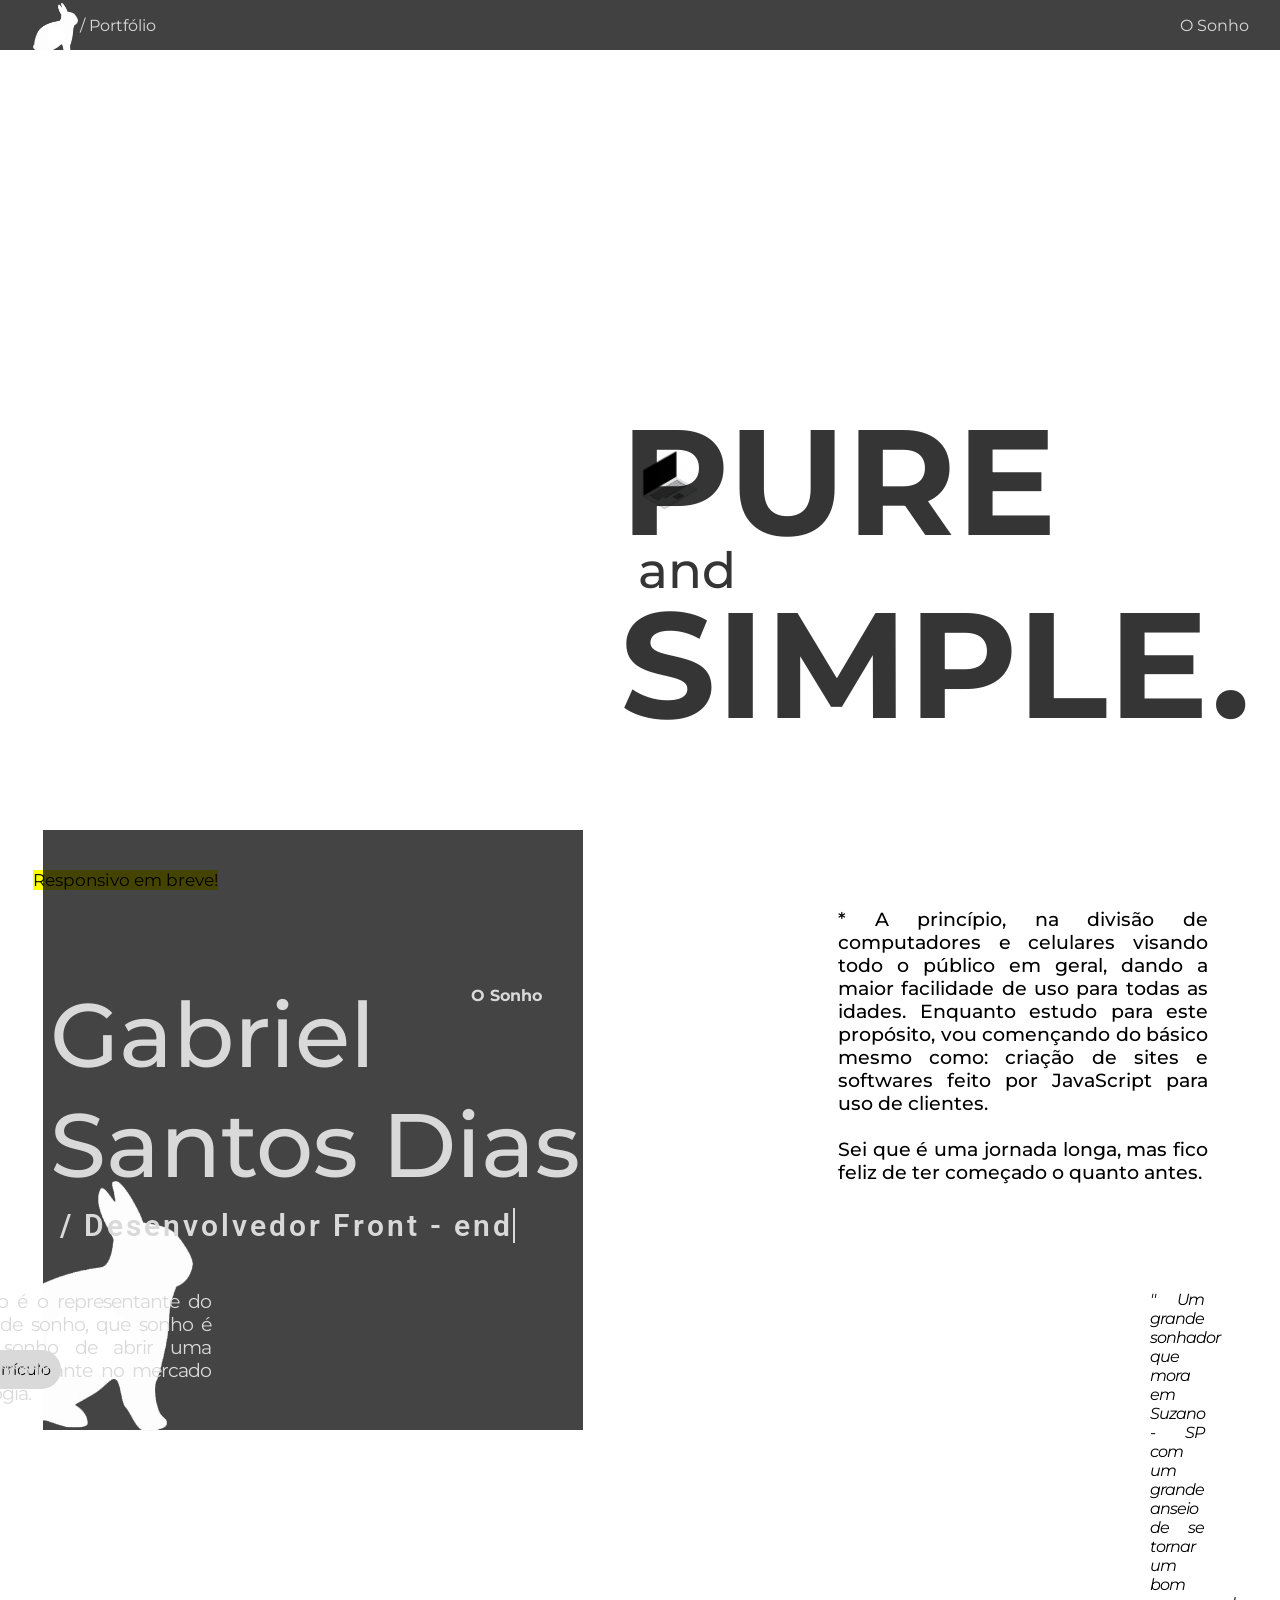
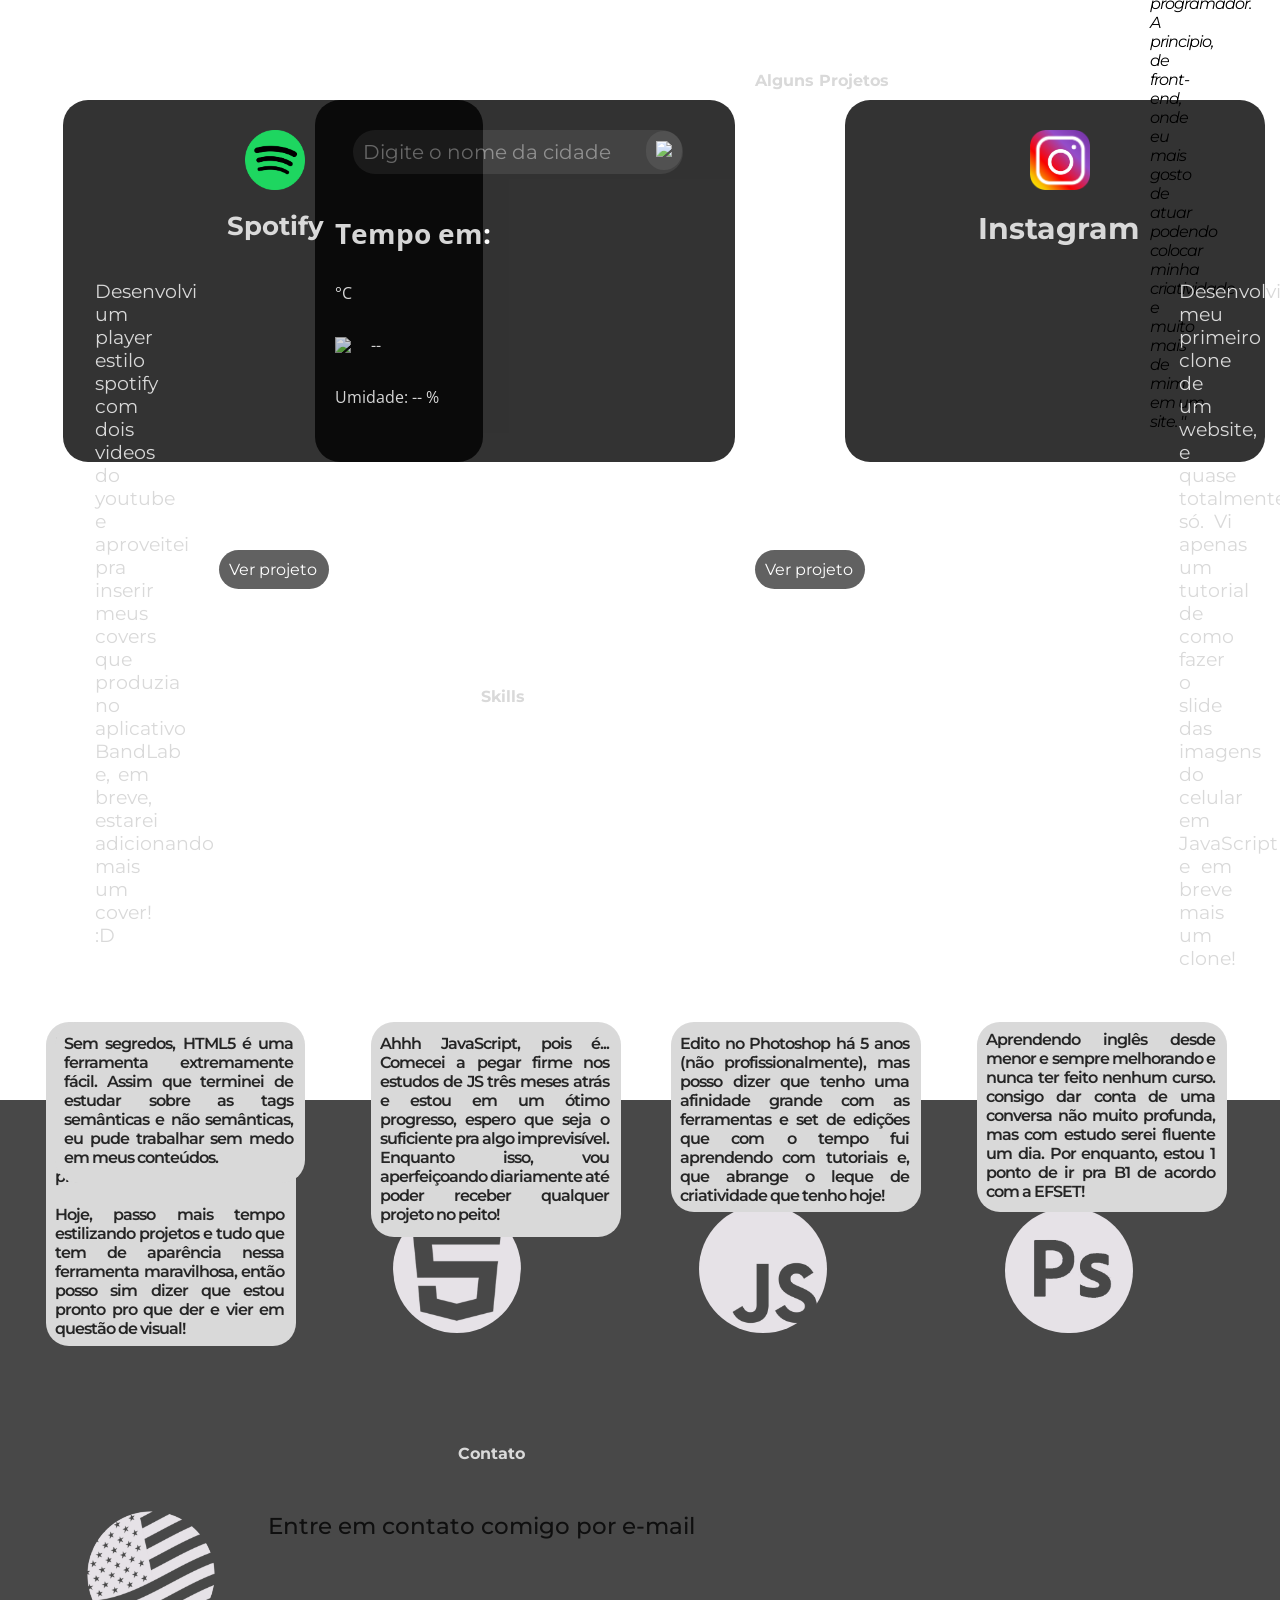
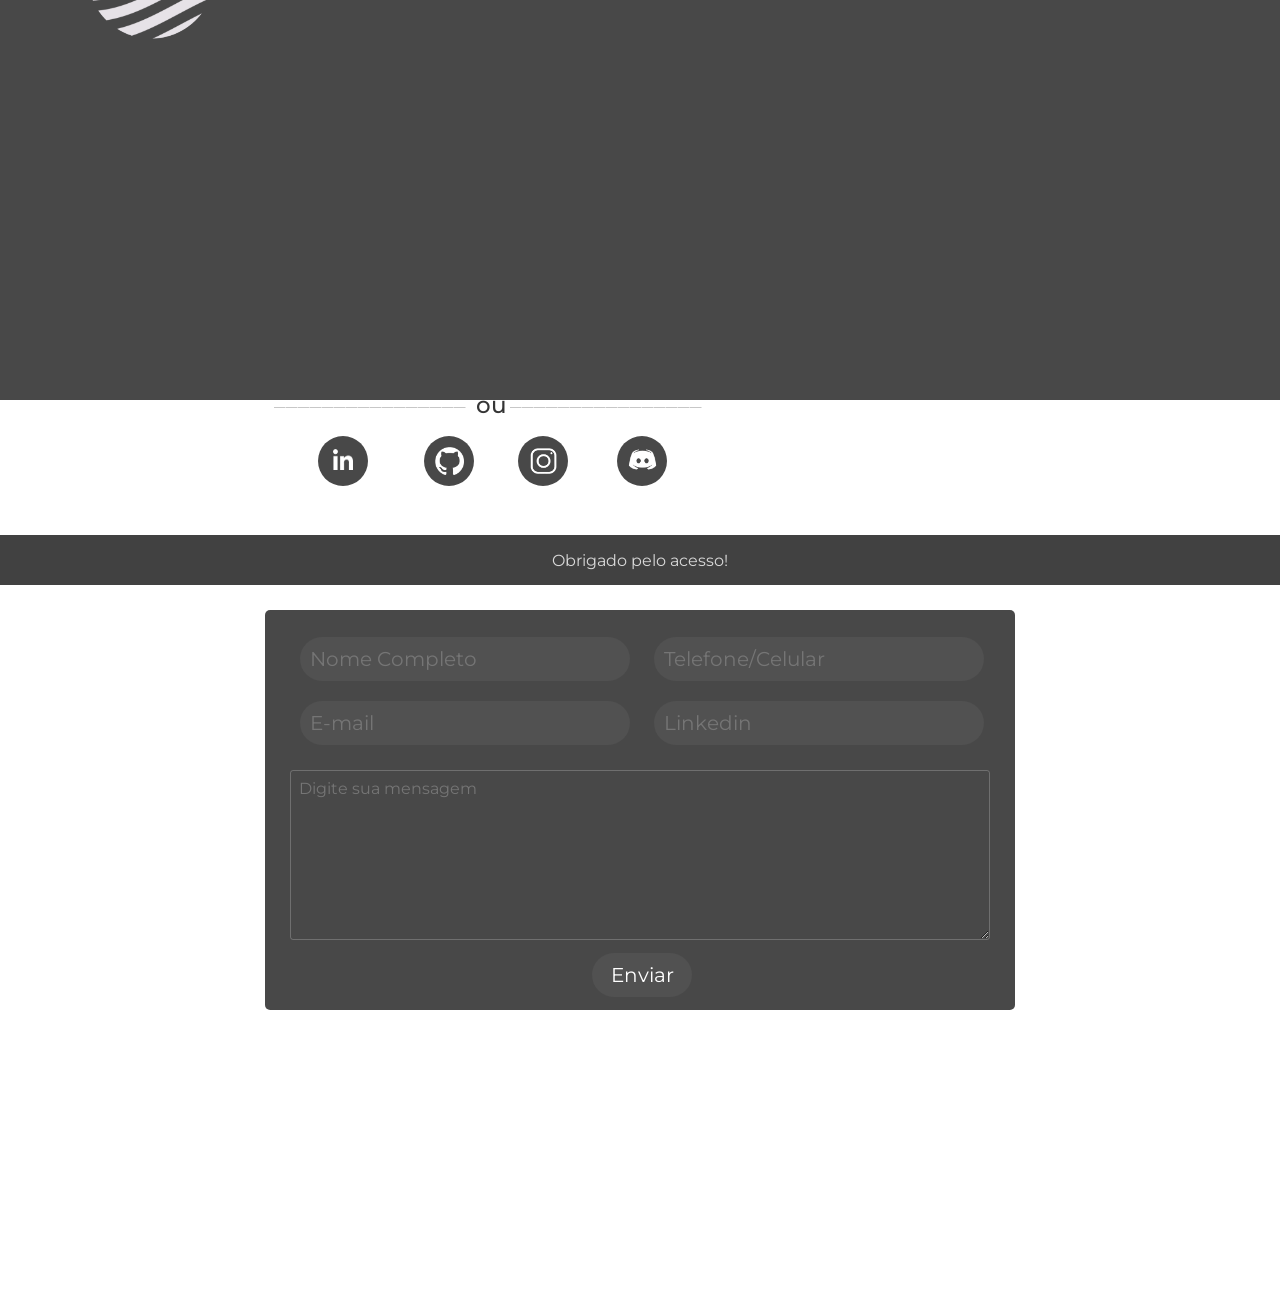
==== index.html @ 49d222ad "Add files via upload" ====
<!DOCTYPE html>
<html lang="pt-br">

<head>
    <meta charset="UTF-8">
    <meta http-equiv="X-UA-Compatible" content="IE=edge">
    <meta name="viewport" content="width=device-width, initial-scale=1.0">
    <link rel="stylesheet" href="style.css">
    <link rel="preconnect" href="https://fonts.googleapis.com">
    <link rel="preconnect" href="https://fonts.gstatic.com" crossorigin>
    <link href="https://fonts.googleapis.com/css2?family=Montserrat:ital,wght@0,400;0,600;1,600&display=swap"
        rel="stylesheet">
    <link rel="preconnect" href="https://fonts.googleapis.com">
    <link rel="preconnect" href="https://fonts.gstatic.com" crossorigin>
    <link href="https://fonts.googleapis.com/css2?family=Roboto:wght@100&display=swap" rel="stylesheet">

    <!--Weather-->

    <link rel="preconnect" href="https://fonts.googleapis.com">
    <link rel="preconnect" href="https://fonts.gstatic.com" crossorigin>
    <link href="https://fonts.googleapis.com/css2?family=Open+Sans:wght@300&display=swap" rel="stylesheet">

    <link rel="shortcut icon" href="logo.png" type="image/x-icon">
    <title>Gabriel Santos Dias</title>
</head>

<body>

    <header>
        <div class="nav">
        </div>
        <nav>
            <div class="logo">
                <a href="#intro"><img src="logor1.png" alt=""></a>
                <span class="logotxt">/ Portfólio</span>
            </div>
            <ul>
                <a href="#sonho" style="text-decoration: none;">
                    <li>O Sonho</li>
                </a>
                <a href="#projetos" style="text-decoration: none;">
                    <li>Projetos</li>
                </a>
                <a href="#skills" style="text-decoration: none;">
                    <li>Skills</li>
                </a>
                <a href="#contato" style="text-decoration: none;">
                    <li>Contato</li>
                </a>
            </ul>
        </nav>
        </div>
    </header>
    <section id="intro">
        <div class="pc">
            <img src="pc.png" alt="" srcset="">
        </div>
        <div class="txt">
            <h1>PURE <br> <span>and</span></h1>
            <h1>SIMPLE.</h1>
        </div>
        <div class="resp">
            <span><mark>Responsivo em breve!</mark></span>
        </div>
    </section>
    <section class="s1" id="sonho">
        <div class="box">
        </div>
        <div class="s1h1">
            <h1>O Sonho</h1>
        </div>
        <div class="logos1">
            <img src="logo3.png" alt="" srcset="">
        </div>
        <div>
            <div>
                <h2>Gabriel <br> Santos Dias</h2>
            </div>
            <div>
                <h3 class="line typing-animation">/ Desenvolvedor Front - end</h3>
            </div>
        </div>
        <div class="cv">
            <a href="CVProgramação.pdf" download="CVProgramação.pdf">Currículo</a>
        </div>
        <div class="txt1">
            <p>
                * O coelho é o representante do meu grande sonho,
                que sonho é esse? O sonho de abrir uma indústria dominante no mercado da tecnologia.
            </p>
        </div>
        <div class="txts">
            <p>
                * A princípio, na divisão de computadores e celulares visando todo o público em geral, dando a maior
                facilidade de uso para todas as idades. Enquanto estudo
                para este propósito, vou començando do básico mesmo como: criação de sites
                e softwares feito por JavaScript para uso de clientes.
                <br>
                <br>
                Sei que é uma jornada longa, mas fico feliz de ter começado o quanto antes.
                <br>
                <br>
            </p>
        </div>
        <div>
            <i class="i">
                '' Um grande sonhador que mora em Suzano - SP
                com um grande anseio de se tornar um bom programador.
                A principio, de front-end, onde eu mais gosto de atuar
                podendo colocar minha criatividade e muito mais de mim
                em um site. ''
            </i>
        </div>
    </section>
    <section class="s2" id="projetos">
        <div class="s2h1">
            <h1>Alguns Projetos</h1>
        </div>

        <!--Spotify-->

        <div class="spotify">
            <div>
                <h3>
                    Spotify
                </h3>
            </div>
            <div class="txtspot">
                <p>
                    Desenvolvi um player estilo spotify 
                    com dois videos do youtube e 
                    aproveitei pra inserir meus covers 
                    que produzia no aplicativo BandLab 
                    e, em breve, estarei adicionando mais 
                    um cover! :D

                </p>
            </div>
            <div class="logospot">
                <img src="spotlogo.png" alt="" srcset="">
            </div>
            <div class="boxspot">
            </div>
            <div class="btnspot">
                <a href="https://staytof.github.io/PlayerSpot/" rel="noreferrer noopener" target="_blank"><span>Ver
                        projeto</span></a>
            </div>
        </div>

        <!--Weather-->

        <div>
            <div class="caixa-maior">

                <input class="input-cidade" placeholder="Digite o nome da cidade">
                <button onclick="cliqueiNoBotao()">
                    <img class="lupa" src="https://www.svgrepo.com/show/488200/find.svg">
                </button>

                <div class="caixa-media">
                    <h2 class="cidade">Tempo em:</h2>
                    <p class="temp">°C</p>

                    <div class="caixa-menor">
                        <img class="icone" src="https://openweathermap.org/img/wn/04n.png">
                        <p class="descricao">--</p>
                    </div>

                    <p class="umidade">Umidade: -- %</p>
                </div>

            </div>
            <div class="btnweat">
                <a href="https://staytof.github.io/Weather-Widget/" rel="noreferrer noopener" target="_blank"><span>Ver
                        projeto</span></a>
            </div>
        </div>

        <!--Insta-->

        <div>
            <div class="logoinsta">
                <img src="instalo.png" alt="" srcset="">
            </div>
            <div class="instagram">
                <h3>
                    Instagram
                </h3>
            </div>
            <div class="txtinsta">
                <p>
                    Desenvolvi meu primeiro clone de
                    um website, e quase totalmente só.
                    Vi apenas um tutorial de como fazer 
                    o slide das imagens do celular em 
                    JavaScript e em breve mais um clone!

                </p>
            </div>
            <div class="boxinsta">
            </div>
            <div class="btninsta">
                <a href="https://staytof.github.io/InstagramClone/" rel="noreferrer noopener" target="_blank"><span>Ver
                        projeto</span></a>
            </div>
        </div>
    </section>
    <section class="s3" id="skills">
        <div class="s3h1">
            <h1>Skills</h1>

            <h2> O QUE EU SEI ATÉ AGORA!</h2>

            <div class="images">
                <img src="logocss.png" alt="" id="img1">
                <img src="logohtml.png" alt="" id="img2">
                <img src="logojs.png" alt="" id="img3">
                <img src="pslogo.png" alt="" id="img4">
                <img src="usalogo.png" alt="" id="img5">
            </div>

            <div class="allbox">
                <div class="skbox1">
                    <p>Umas das coisas que mais gosto de fazer quando estou programando é trabalhar com a parte visual, adiquiri meu senso artístico
                        graça aos desenhos e aproveitei pra trazer toda minha experiência pro CSS3. <br> <br> Hoje, passo mais tempo
                        estilizando projetos e tudo que tem de aparência nessa ferramenta maravilhosa, então
                        posso sim dizer que estou pronto pro que der e vier em questão de visual!
                    </p>
                </div>
                <div class="skbox2">
                    <p>
                        Sem segredos, HTML5 é uma ferramenta extremamente fácil. Assim que terminei de estudar sobre as tags semânticas e não semânticas, eu pude trabalhar sem medo em meus conteúdos.
                    </p>
                </div>
                <div class="skbox3">
                    <p>
                        Ahhh JavaScript, pois é... Comecei a pegar firme nos estudos de JS três meses atrás e estou em um ótimo progresso, espero que seja o suficiente pra algo imprevisível. Enquanto isso, vou aperfeiçoando diariamente até poder receber qualquer projeto no peito!
                    </p>
                </div>
                <div class="skbox4">
                    <p>
                        Edito no Photoshop há 5 anos (não profissionalmente), mas posso dizer que tenho uma afinidade grande com as ferramentas e set de edições que com o tempo fui aprendendo com tutoriais e, que abrange o leque de criatividade que tenho hoje!
                    </p>
                </div>
                <div class="skbox5">
                    <p>
                        Aprendendo inglês desde menor e sempre melhorando e nunca ter feito nenhum curso. consigo dar conta de uma conversa não muito profunda, mas com estudo serei fluente um dia. Por enquanto, estou 1 ponto de ir pra B1 de acordo com a EFSET!
                    </p>
                </div>
            </div>

        </div>
    </section>
    <section class="s4" id="contato">
        <div class="formulario">
            <div class="s4h1">
                <h1>Contato</h1>
            </div>
            <div class="s4conta">
                <h1>Entre em contato comigo por e-mail</h1>
            </div>

            <div class="wrapper">
                <form action="https://api.staticforms.xyz/submit" method="post">
                    <input type="text" name="name" placeholder="Nome Completo">
                    <input type="text" name="phone" placeholder="Telefone/Celular">
                    <input type="text" name="email" placeholder="E-mail" />
                    <input type="text" name="$linkedin" placeholder="Linkedin">

                    <textarea name="message" placeholder="Digite sua mensagem"></textarea>
                    <input type="submit" value="Enviar" class="enviar" />

                    <input type="hidden" name="accessKey" value="a483e507-2781-491e-9637-be1598812a3f">
                    <input type="hidden" name="redirectTo" value="https://example.com/contact/success">
                </form>
            </div>

            <div class="buttons">
                <div class="s4ou">
                    <h2>ou</h2>
                </div>
                <div class="s4oubr">
                    <p>________________</p>
                </div>
                <div class="s4oub">
                    <p>________________</p>
                </div>
                <div class="btns1">
                    <button><a href="https://www.linkedin.com/in/gabriel-santos-dias-25b81a186/"
                            rel="noopener noreferrer" target="_blank"><img src="lil.png" alt=""></a></button>
                </div>
                <div class="btns2">
                    <button><a href="https://github.com/Staytof" rel="noopener noreferrer" target="_blank"><img
                                src="ghl.png" alt=""></a></button>
                </div>
                <div class="btns3">
                    <button><a href="https://www.instagram.com/justgab.s/" rel="noopener noreferrer"
                            target="_blank"><img src="igl.png" alt=""></a></button>
                </div>
                <div class="btns4">
                    <button><a href="https://discord.gg/CU9BYEz" rel="noopener noreferrer" target="_blank"><img
                                src="dcl.png" alt=""></a></button>
                </div>
                <footer class="foot">
                    <br>
                    <h3>Obrigado pelo acesso!</h3>
                </footer>
            </div>
        </div>
    </section>

</body>
<script src="script.js"></script>

</html>
---- style.css ----
* {
    margin: 0;
    padding: 0;
    box-sizing: border-box;
    scroll-behavior: smooth;
}

body {
    height: 100vh;
}

nav {
    background-color: rgba(0, 0, 0, 0.744);
    width: 100%;
    height: 50px;
    position: fixed;
    display: inline;
    z-index: 2;
}

nav ul li {
    display: inline;
    position: relative;
    color: #d9d9d9;
    font-family: 'Montserrat', sans-serif;
    margin: 20px;
    top: 16px;
    left: 1160px;
    cursor: pointer;
}

nav ul li:hover {
    color: #d9d9d9b8;
    border-bottom: 3px solid #d9d9d9c2;
    transition: all 0.20s ease-in-out;
    text-decoration: none;
}

header img {
    position: absolute;
    left: 33px;
    top: 3px;
    width: 45px;
    cursor: pointer;
}

.resp span {
    position: absolute;
    left: 33px;
    bottom: 10px;
    font-size: 17px;
    font-family: 'Montserrat', sans-serif;
}

.pc img {
    position: absolute;
    width: 60px;
    transform: translateY(0px);
    animation: float 5s ease-in-out infinite;
}

@keyframes float {
    0% {
        transform: translateY(0px);
    }

    50% {
        transform: translateY(-30px);
    }

    100% {
        transform: translateY(0px);
    }
}

h1 {
    font-family: 'Montserrat', sans-serif;
}

.cv a {
    position: absolute;
    font-family: 'Montserrat', sans-serif;
    background-color: #d9d9d9;
    border: 10px solid transparent;
    border-radius: 20px;
    right: 1219px;
    cursor: pointer;
    list-style-type: none;
}

.cv a {
    text-decoration: none;
    color: inherit;
}

.cv a:hover {
    background-color: #929292;
    transform: scale(1.1);
    background-image: url(iconebaixar.png);
    background-repeat: no-repeat;
    background-position: 16px;
    background-size: 50px;
    transform: ease-in-out;
    font-size: 0px;
    transition: 0.5s;
    width: 100px;
    height: 35px;
}

.txt {
    display: grid;
    position: absolute;
    top: 390px;
    right: 30px;
    justify-content: right;
    font-family: 'Montserrat', sans-serif;
    font-size: 100px;
    color: rgba(0, 0, 0, 0.793);
}

.txt span {
    position: absolute;
    top: 150px;
    right: 514px;
    font-size: 50px;
    font-weight: 500;
}

.i {
    position: absolute;
    font-family: 'Montserrat', sans-serif;
    top: 1290px;
    left: 1150px;
    right: 76px;
    text-align: justify;
    letter-spacing: -1px;
}

.logotxt {
    position: absolute;
    color: #d9d9d9;
    left: 80px;
    top: 16px;
    font-family: 'Montserrat', sans-serif;
}

section {
    width: 100%;
    min-height: 100vh;
    display: flex;
    justify-content: center;
    align-items: center;
}

.s1 h1 {
    position: relative;
    bottom: 355px;
    color: #d9d9d9;
    right: -17px;
    font-size: 16px;
    font-family: 'Montserrat', sans-serif;
    z-index: 2;
}

.s1h1 {
    right: 755px;
    position: absolute;
}

.s1 h2 {
    position: absolute;
    display: flex;
    bottom: -300px;
    font-size: 90px;
    font-weight: 500;
    left: 50px;
    font-family: 'Montserrat', sans-serif;
    color: #d9d9d9;
}

.s1 h3 {
    position: absolute;
    bottom: -343px;
    left: 60px;
    font-size: 30px;
    font-weight: 600;
    font-family: 'Roboto', sans-serif;
    color: #d9d9d9;
    letter-spacing: 3px;
}

.s1 .logos1 img {
    position: absolute;
    top: 1181px;
    left: 43px;
    width: 150px;
}

.line {
    border-right: 2px solid #d9d9d9;

}

@keyframes blinkCursor {
    from {
        border-right-color: #d9d9d9;
    }

    to {
        border-right-color: transparent;
    }
}

.typing-animation {
    animation: blinkCursor 500ms infinite normal;
}

.txts {
    font-size: 19px;
    display: flex;
    position: absolute;
    font-weight: 500;
    width: 370px;
    right: 72px;
    top: 908px;
    text-align: justify;
    margin-bottom: -90px;
    font-family: 'Montserrat', sans-serif;
}

.logos1 img {
    position: relative;
    top: 150px;
    right: 705px;
    width: 250px;
}

.box {
    border: 270px solid rgba(0, 0, 0, 0.733);
    position: absolute;
    top: 830px;
    left: 43px;
    border-bottom-width: 330px;
}

.txt1 p{
    font-size: 19px;
    position: absolute;
    top: 1290px;
    right: 1069px;
    font-family: 'Montserrat', sans-serif;
    width: 300px;
    color: #d9d9d9;
    text-align: justify;
    letter-spacing: -1px;
}

.s2 {
    background-image: url(bgsec2.png);
    background-repeat: no-repeat;
    background-position: center;
    background-size: cover;
    background-attachment: fixed;
}

.s2h1 h1 {
    color: #d9d9d9;
    bottom: -790px;
    font-size: 16px;
    font-family: 'Montserrat', sans-serif;
    position: absolute;
    left: 755px;
    z-index: 2;
}

/*Weather*/

.caixa-maior {
    position: absolute;
    top: 1700px;
    right: 545px;
    height: 362px;
    background-color: #000000;
    width: 110%;
    max-width: 420px;
    opacity: 0.8;
    padding: 20px;
    border-radius: 25px;
    font-family: 'Open Sans', sans-serif;
}

input {
    border: none;
    outline: none;
    position: relative;
    right: -27px;
    padding: 10px;
    border-radius: 24px;
    font-size: 20px;
    background-color: #7c7c7c2b;
    color: #ffffff;
    width: 330px;
}

button {
    border: none;
    outline: none;
    position: relative;
    top: -53px;
    right: 33px;
    padding: 10px;
    border-radius: 50px;
    background-color: #7c7c7c2b;
    float: right;
    cursor: pointer;
}

button:hover {
    background-color: #7c7c7c6b;
}

.caixa-media {
    margin-top: 30px;
}

.caixa-menor {
    display: flex;
    margin-top: 30px;
    align-items: center;
}

.lupa {
    height: 20px;
}

h2 {
    color: white;
    font-size: 28px
}

.temp {
    color: #ffffff;
    margin-top: 30px;
}

.descricao {
    color: #ffffff;
    margin-left: 20px;
    text-transform: capitalize;
}

.umidade {
    color: #ffffff;
    margin-top: 30px;
}

.footer {
    color: white;
    display: flex;
    position: relative;
    top: 70px;
    left: 145px;
    font-weight: 500;
    font-size: 20px;
}

.btnweat span {
    border: none;
    outline: none;
    position: absolute;
    top: 2150px;
    left: 755px;
    padding: 10px;
    cursor: pointer;
    border-radius: 24px;
    font-size: 16px;
    background-color: rgba(0, 0, 0, 0.62);
    color: #ffffff;
    width: 110px;
    font-family: 'Montserrat', sans-serif;
}

.btnweat span:hover {
    background-color: #d9d9d960;
    transition: calc(0.3s);
}

/*Spotify*/

.spotify h3 {
    color: #d9d9d9;
    position: absolute;
    left: 227px;
    top: 1810px;
    font-size: 26px;
    z-index: 1;
    font-family: 'Montserrat', sans-serif;
}

.logospot img {
    z-index: 1;
    width: 60px;
    position: absolute;
    left: 245px;
    top: 1730px;
}

.btnspot span {
    border: none;
    outline: none;
    position: absolute;
    top: 2150px;
    left: 219px;
    padding: 10px;
    cursor: pointer;
    border-radius: 24px;
    font-size: 16px;
    background-color: rgba(0, 0, 0, 0.62);
    color: #ffffff;
    width: 110px;
    font-family: 'Montserrat', sans-serif;
}

.btnspot span:hover {
    background-color: #d9d9d960;
    transition: calc(0.3s);
}

.boxspot {
    position: absolute;
    top: 1700px;
    height: 362px;
    left: 63px;
    background-color: #000000;
    width: 110%;
    max-width: 420px;
    opacity: 0.8;
    padding: 20px;
    border-radius: 25px;
}

.txtspot {
    box-sizing: border-box;
    position: absolute;
    z-index: 1;
    color: #d9d9d9;
    left: 95px;
    right: 1131px;
    top: 1880px;
    font-family: 'Montserrat', sans-serif;
    font-size: 19px;
    text-align: justify;
}

/*Insta*/

.btninsta span {
    border: none;
    outline: none;
    position: absolute;
    top: 2150px;
    left: 1319px;
    padding: 10px;
    cursor: pointer;
    border-radius: 24px;
    font-size: 16px;
    background-color: rgba(0, 0, 0, 0.739);
    color: #ffffff;
    width: 110px;
    font-family: 'Montserrat', sans-serif;
}

.btninsta span:hover {
    background-color: #d9d9d960;
    transition: calc(0.3s);
}

.boxinsta {
    position: absolute;
    top: 1700px;
    height: 362px;
    right: 15px;
    background-color: #000000;
    width: 110%;
    max-width: 420px;
    opacity: 0.8;
    padding: 20px;
    border-radius: 25px;
}

.logoinsta img {
    z-index: 1;
    width: 60px;
    position: absolute;
    right: 190px;
    top: 1730px;
}

.txtinsta {
    box-sizing: border-box;
    position: absolute;
    z-index: 1;
    color: #d9d9d9;
    right: 48px;
    left: 1179px;
    top: 1880px;
    font-family: 'Montserrat', sans-serif;
    font-size: 19px;
    text-align: justify;
}

.instagram {
    color: #d9d9d9;
    position: absolute;
    right: 141px;
    top: 1810px;
    font-size: 26px;
    z-index: 1;
    font-family: 'Montserrat', sans-serif;
}

.s3 {
    background-color: #000000b7;
    font-family: 'Montserrat', sans-serif;
    color: white;
}

.s3h1 h1 {
    position: relative;
    color: #d9d9d9;
    font-size: 16px;
    font-family: 'Montserrat', sans-serif;
    z-index: 2;
    right: 755px;
    top: 2287px;
    position: absolute;
}

.s3 h2 {
    position: absolute;
    top: 2365px;
    right: 598px;
    font-weight: 100;
}

.images img {
    position: relative;
    top: -126px;
    margin: 86px;
    width: 130px;
    border: 1px solid transparent;
    border-radius: 70px;
}

#img1 {
    transform: translateY(0px);
    animation: floatimg1 5s ease-in-out infinite;
}

#img2 {
    transform: translateY(0px);
    animation: floatimg2 5s ease-in-out infinite;
}

#img3 {
    transform: translateY(0px);
    animation: floatimg3 5s ease-in-out infinite;
}

#img4 {
    transform: translateY(0px);
    animation: floatimg4 5s ease-in-out infinite;
}

#img5 {
    transform: translateY(0px);
    animation: floatimg5 5s ease-in-out infinite;
}

@keyframes floatimg1 {
    0% {
        transform: translateY(0px);
    }

    50% {
        transform: translateY(-30px);
    }

    100% {
        transform: translateY(0px);
    }
}

@keyframes floatimg2 {
    0% {
        transform: translateY(0px);
    }

    50% {
        transform: translateY(30px);
    }

    100% {
        transform: translateY(0px);
    }
}

@keyframes floatimg3 {
    0% {
        transform: translateY(0px);
    }

    50% {
        transform: translateY(-30px);
    }

    100% {
        transform: translateY(0px);
    }
}

@keyframes floatimg4 {
    0% {
        transform: translateY(0px);
    }

    50% {
        transform: translateY(30px);
    }

    100% {
        transform: translateY(0px);
    }
}

@keyframes floatimg5 {
    0% {
        transform: translateY(0px);
    }

    50% {
        transform: translateY(-30px);
    }

    100% {
        transform: translateY(0px);
    }
}



.skbox1 {
    position: absolute;
    background-color: #d9d9d9;
    top: 2622px;
    left: 46px;
    width: 250px;
    height: 324px;
    border: 1px solid transparent;
    border-radius: 23px;
}

.skbox2 {
    position: absolute;
    background-color: #d9d9d9;
    top: 2622px;
    width: 250px;
    right: 975px;
    height: 161px;
    border: 1px solid transparent;
    border-radius: 23px;
}


.skbox3 {
    position: absolute;
    background-color: #d9d9d9;
    top: 2622px;
    width: 250px;
    right: 659px;
    height: 215px;
    border: 1px solid transparent;
    border-radius: 23px;
}


.skbox4 {
    position: absolute;
    background-color: #d9d9d9;
    top: 2622px;
    width: 250px;
    right: 359px;
    height: 190px;
    border: 1px solid transparent;
    border-radius: 23px;
}


.skbox5 {
    position: absolute;
    background-color: #d9d9d9;
    top: 2622px;
    right: 53px;
    width: 250px;
    height: 190px;
    border: 1px solid transparent;
    border-radius: 23px;
}

.allbox p {
    position: absolute;
    color: #000000d4;
    font-weight: 600;
    font-family: 'Montserrat', sans-serif;
}

.skbox1 p {
    right: 11px;
    left: 8px;
    top: 11px;
    text-align: justify;
    letter-spacing: -1px;
}

.skbox2 p {
    right: 11px;
    left: 8px;
    top: 11px;
    text-align: justify;
    letter-spacing: -1px;
}

.skbox3 p {
    right: 11px;
    left: 8px;
    top: 11px;
    text-align: justify;
    letter-spacing: -1px;
}

.skbox4 p {
    right: 11px;
    left: 8px;
    top: 11px;
    text-align: justify;
    letter-spacing: -1px;
}

.skbox5 p {
    right: 11px;
    left: 8px;
    top: 7px;
    text-align: justify;
    letter-spacing: -1px;
}



/*.skbox p {
    color: #000000b7;
    position: absolute;
    right: 97px;
    font-size: 23px;
}
*/




































/*Form*/

.s4 {
    font-family: 'Montserrat', sans-serif;
    color: rgba(0, 0, 0, 0.793);
}

.s4h1 h1 {
    position: relative;
    top: 3044px;
    color: #d9d9d9;
    font-size: 16px;
    font-family: 'Montserrat', sans-serif;
    z-index: 2;
    right: 755px;
    position: absolute;
}

.s4conta h1 {
    position: relative;
    top: 3112px;
    color: rgba(0, 0, 0, 0.793);
    font-weight: 500;
    font-size: 23px;
    font-family: 'Montserrat', sans-serif;
    right: 585px;
    position: absolute;
}

.s4ou h2 {
    position: relative;
    top: 3591px;
    color: rgba(0, 0, 0, 0.793);
    font-weight: 500;
    font-size: 23px;
    font-family: 'Montserrat', sans-serif;
    right: 773px;
    position: absolute;
}

.s4oub p {
    position: relative;
    top: 3585px;
    color: rgba(0, 0, 0, 0.507);
    font-weight: 100;
    font-size: 23px;
    font-family: 'Montserrat', sans-serif;
    right: 578px;
    position: absolute;

}

.s4oubr p {
    position: relative;
    top: 3585px;
    color: rgba(0, 0, 0, 0.507);
    font-weight: 100;
    font-size: 23px;
    font-family: 'Montserrat', sans-serif;
    right: 814px;
    position: absolute;

}


.wrapper {
    height: 100%;
    display: flex;
    justify-content: center;
    align-items: center;
    position: relative;
    bottom: 40px;
}

form {
    background-color: rgba(0, 0, 0, 0.717);
    width: 750px;
    height: 400px;
    border: 1px solid transparent;
    border-radius: 5px;
    padding: 16px;
}

input {
    position: relative;
    right: -08px;
    font-family: 'Montserrat', sans-serif;
    margin: 10px;
}

input:hover {
    background-color: rgba(172, 172, 172, 0.39);
    transition: 0.5s;
}


input .wrapper,
textarea {
    position: absolute;
    top: 160px;
    left: 25px;
    width: 700px;
    height: 170px;
    min-width: 300px;
    outline: none;
    border-bottom: 1px solid rgb(172, 172, 172);
    border: 1px solid rgba(172, 172, 172, 0.39);
    border-radius: 3px;
    padding: 8px;
    font-family: 'Montserrat', sans-serif;
    background-color: transparent;
    color: #d9d9d9;
    font-size: 16px;
}


.enviar {
    position: absolute;
    width: 100px;
    top: 333px;
    right: 313px;
    cursor: pointer;
}

.enviar:hover {
    background-color: #1f1f1f7d;
    transition: 0.5s;
    width: 100px;
    height: 40px;
    background-image: url(Send.png);
    background-repeat: no-repeat;
    background-position: 28px;
    background-size: 50px;
    font-size: 0px;
}

.btns1 button {
    background-color: rgba(0, 0, 0, 0.717);
    border: 1px solid transparent;
    height: 50px;
    width: 50px;
    position: absolute;
    top: 3636px;
    right: 912px;
}

.btns1 img {
    width: 20px;
}

.btns1 button:hover {
    background-color: #1f1f1f7d;
    transform: scale(1.1);
    transition: 0.4s;
}

.btns2 button {
    background-color: rgba(0, 0, 0, 0.717);
    border: 1px solid transparent;
    height: 50px;
    width: 50px;
    position: absolute;
    top: 3636px;
    right: 806px;
}

.btns2 img {
    width: 29px;
}

.btns2 button:hover {
    background-color: #1f1f1f7d;
    transform: scale(1.1);
    transition: 0.4s;
}

.btns3 button {
    background-color: rgba(0, 0, 0, 0.717);
    border: 1px solid transparent;
    height: 50px;
    width: 50px;
    position: absolute;
    top: 3636px;
    right: 712px;
}

.btns3 img {
    width: 27px;
}

.btns3 button:hover {
    background-color: #1f1f1f7d;
    transform: scale(1.1);
    transition: 0.4s;
}

.btns4 button {
    background-color: rgba(0, 0, 0, 0.717);
    border: 1px solid transparent;
    height: 50px;
    width: 50px;
    position: absolute;
    top: 3636px;
    right: 613px;
}

.btns4 img {
    width: 29px;
}

.btns4 button:hover {
    background-color: #1f1f1f7d;
    transform: scale(1.1);
    transition: 0.4s;
}

footer {
    position: absolute;
    right: 0px;
    top: 3735px;
    background-color: rgba(0, 0, 0, 0.744);
    width: 100%;
    height: 50px;
}

.foot h3 {
    position: relative;
    top: -3px;
    color: #d9d9d9;
    text-align: center;
    font-size: 16px;
    font-weight: 400;
}
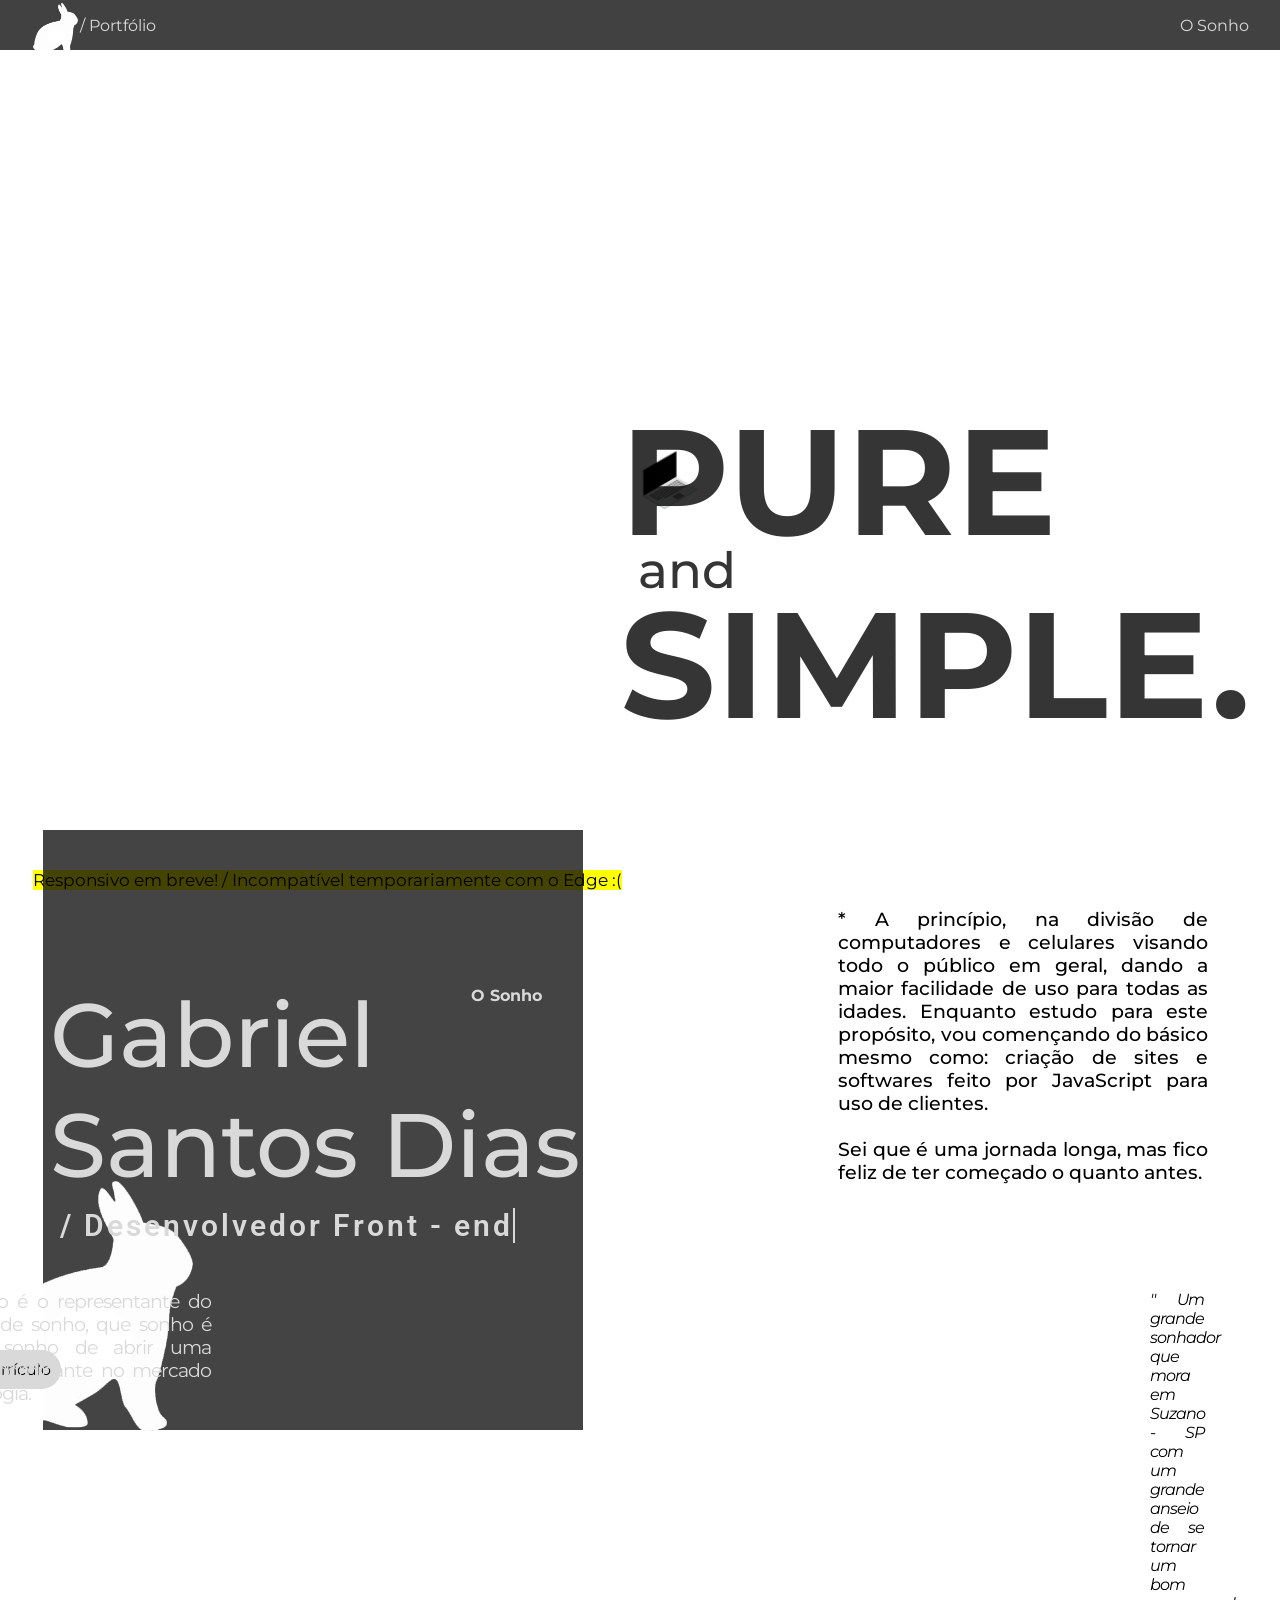
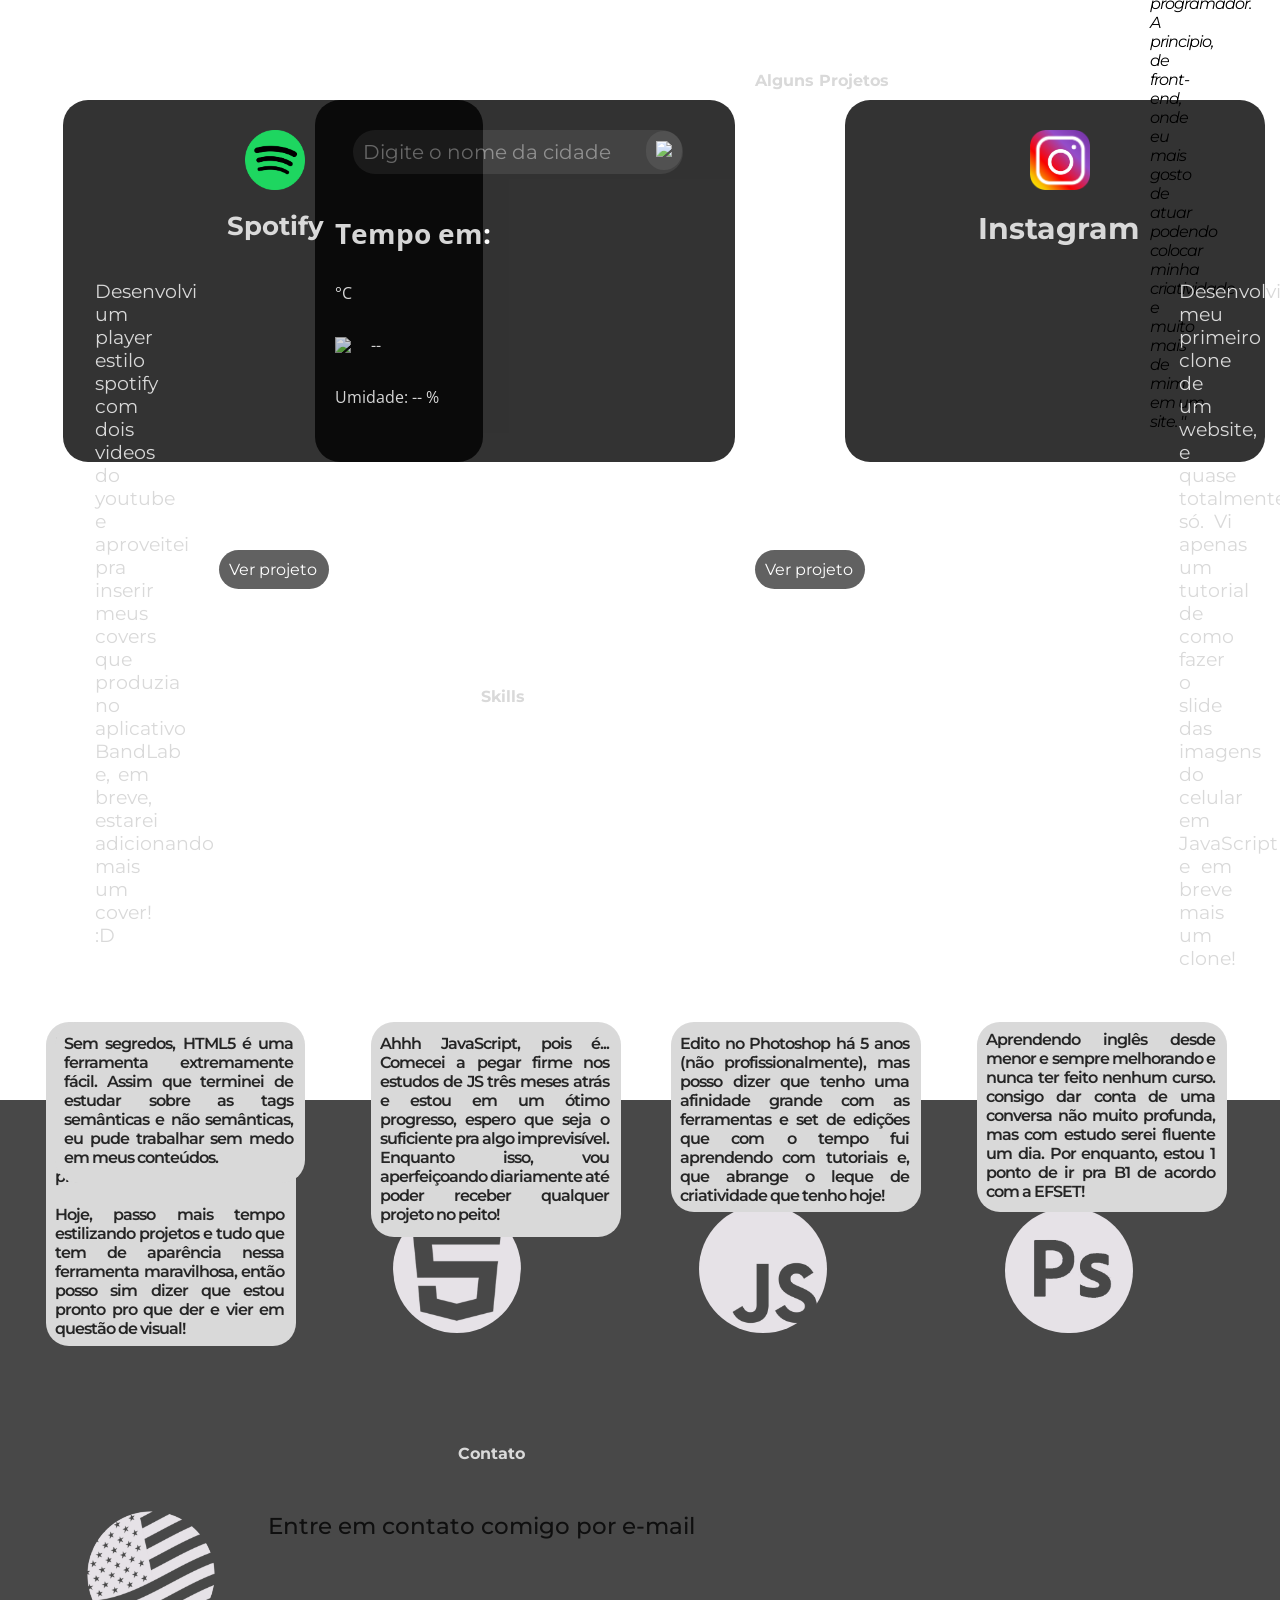
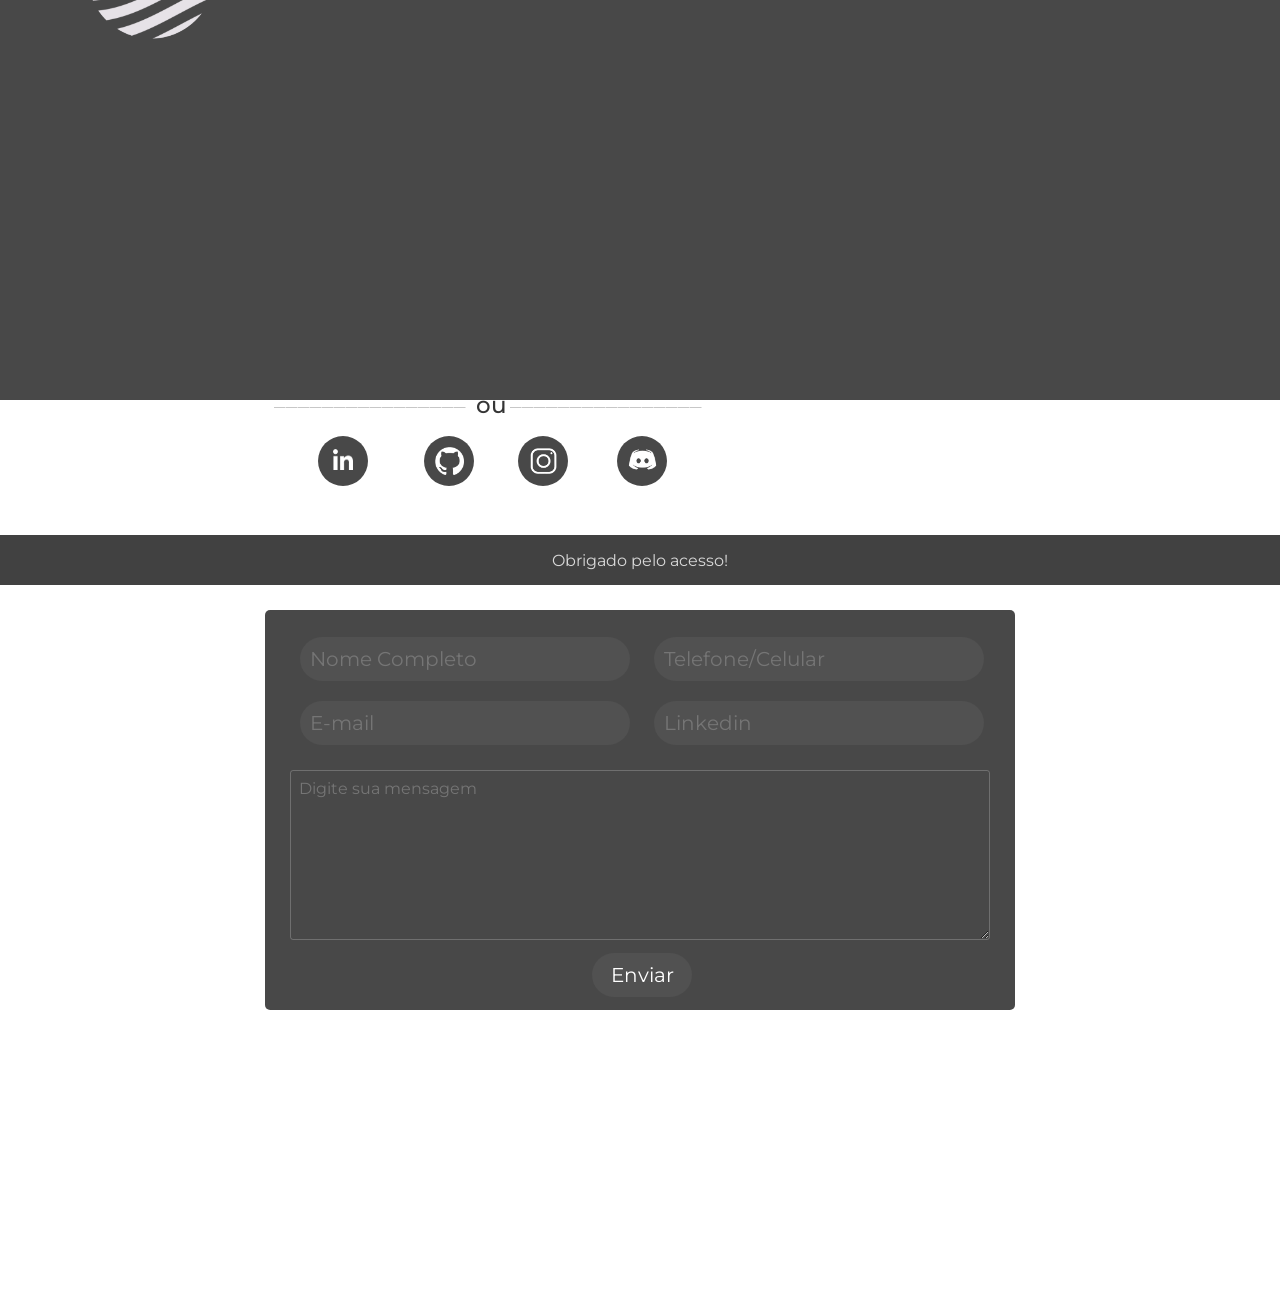
==== commit ec0d3b1b: "Update index.html" ====
--- a/index.html
+++ b/index.html
@@ -60,7 +60,7 @@
             <h1>SIMPLE.</h1>
         </div>
         <div class="resp">
-            <span><mark>Responsivo em breve!</mark></span>
+            <span><mark>Responsivo em breve! / Incompatível temporariamente com o Edge :(</mark></span>
         </div>
     </section>
     <section class="s1" id="sonho">
@@ -81,7 +81,7 @@
             </div>
         </div>
         <div class="cv">
-            <a href="CVProgramação.pdf" download="CVProgramação.pdf">Currículo</a>
+            <a href="CV.pdf" download="CV.pdf">Currículo</a>
         </div>
         <div class="txt1">
             <p>
@@ -271,7 +271,7 @@
                     <input type="submit" value="Enviar" class="enviar" />
 
                     <input type="hidden" name="accessKey" value="a483e507-2781-491e-9637-be1598812a3f">
-                    <input type="hidden" name="redirectTo" value="https://example.com/contact/success">
+                    <input type="hidden" name="redirectTo" value="https://staytof.github.io/obg/">
                 </form>
             </div>
 
@@ -312,4 +312,4 @@
 </body>
 <script src="script.js"></script>
 
-</html>+</html>
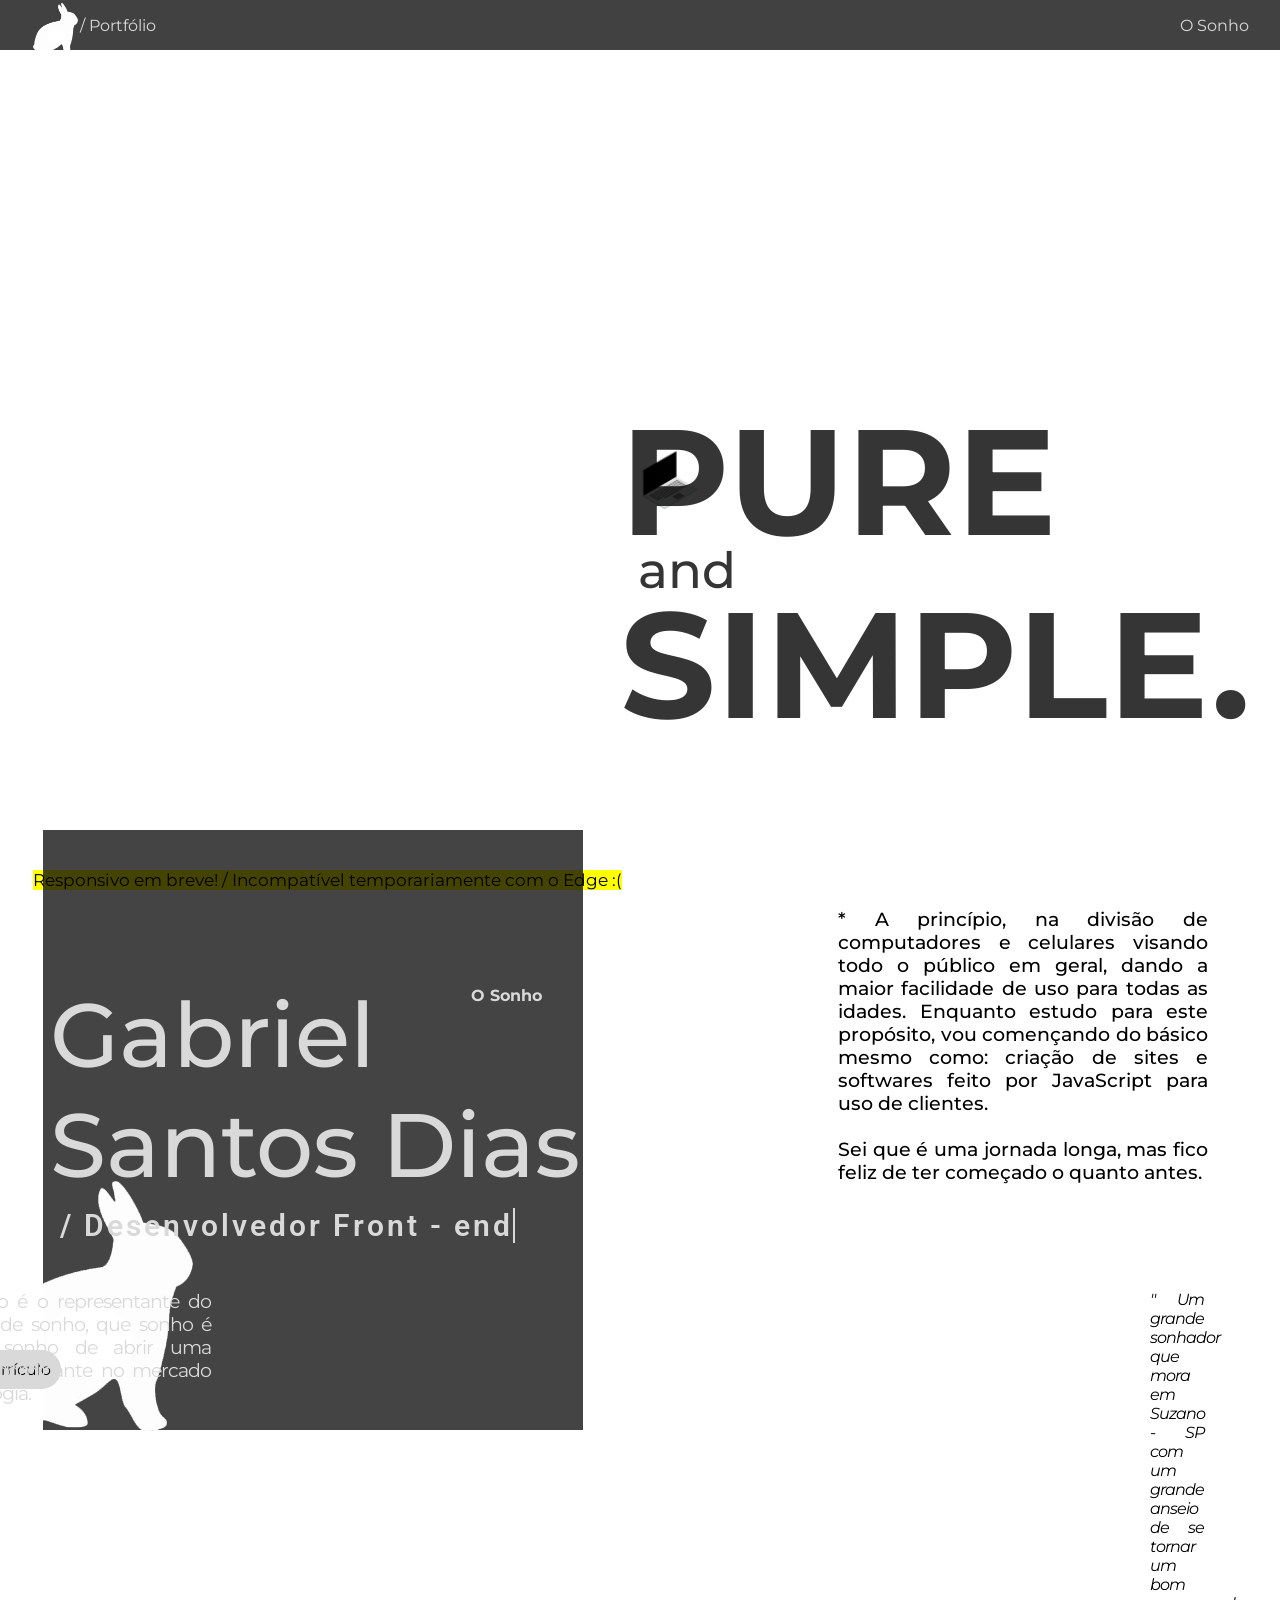
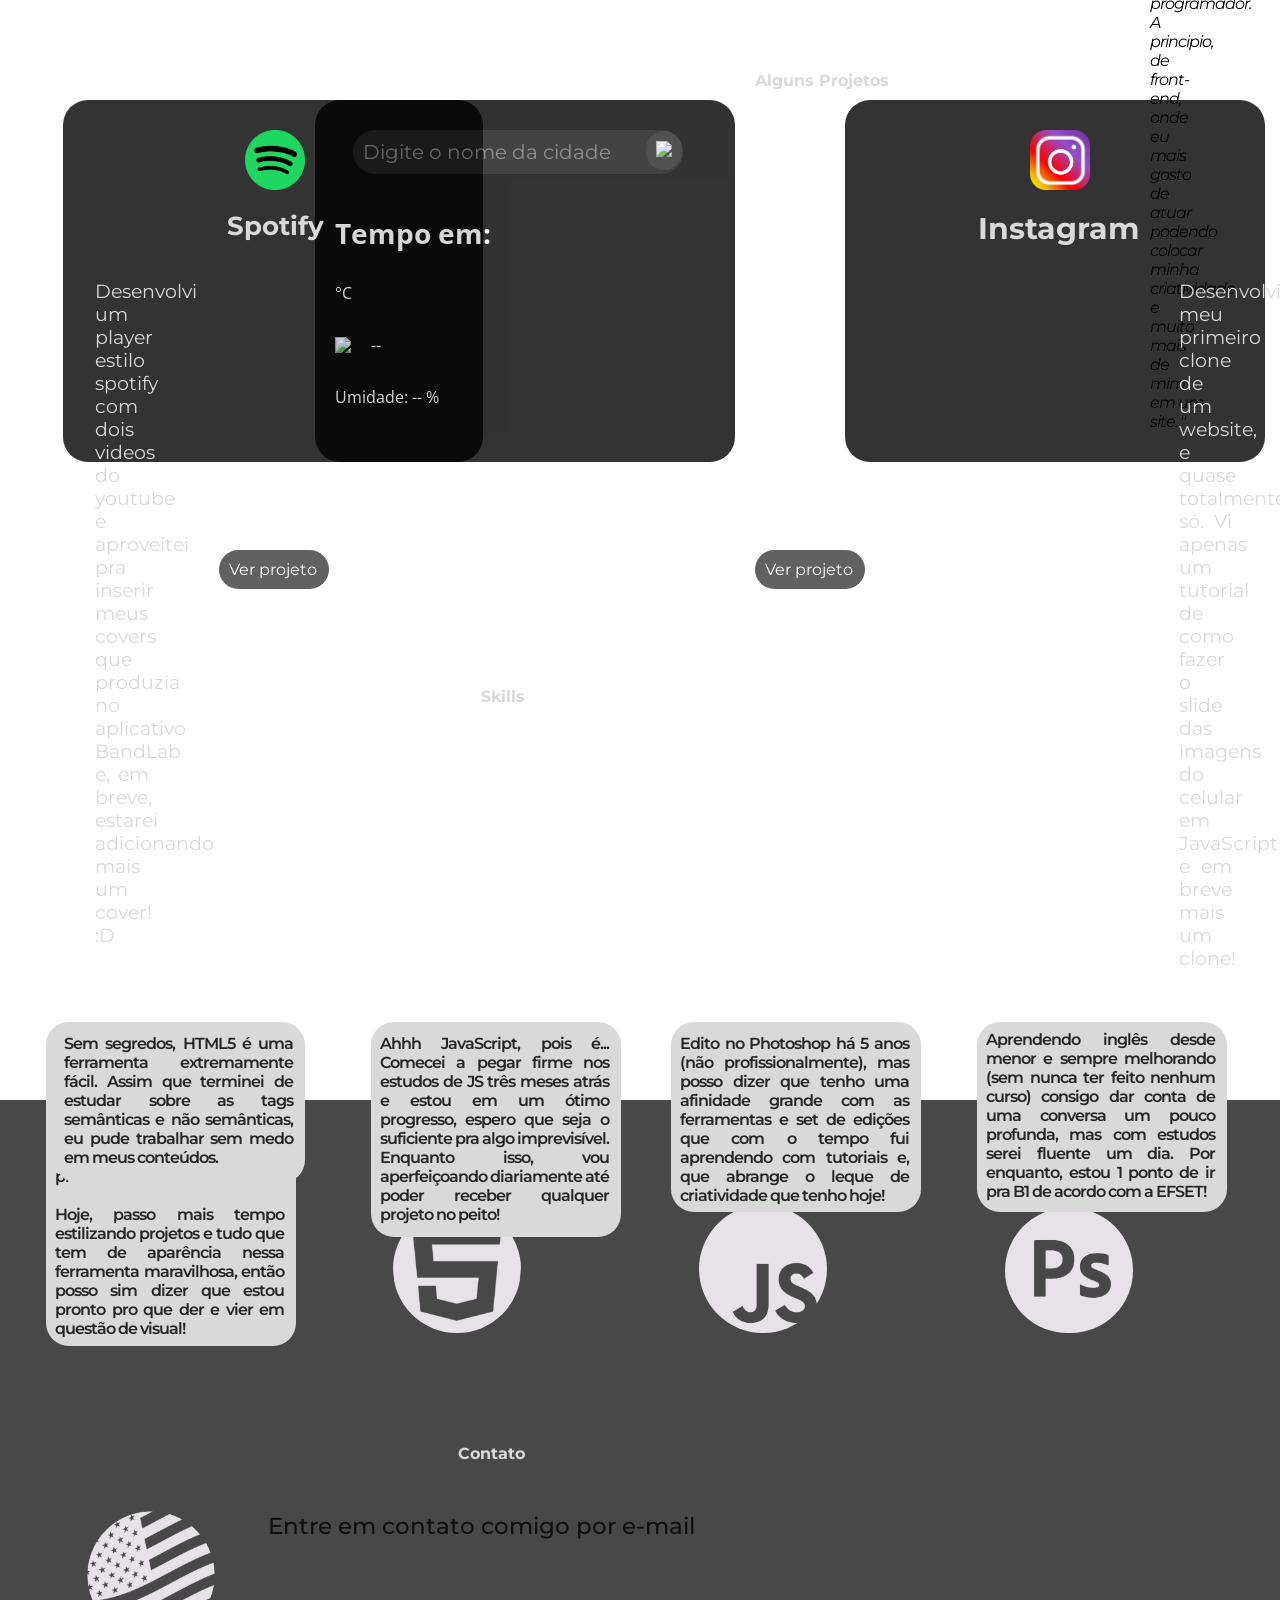
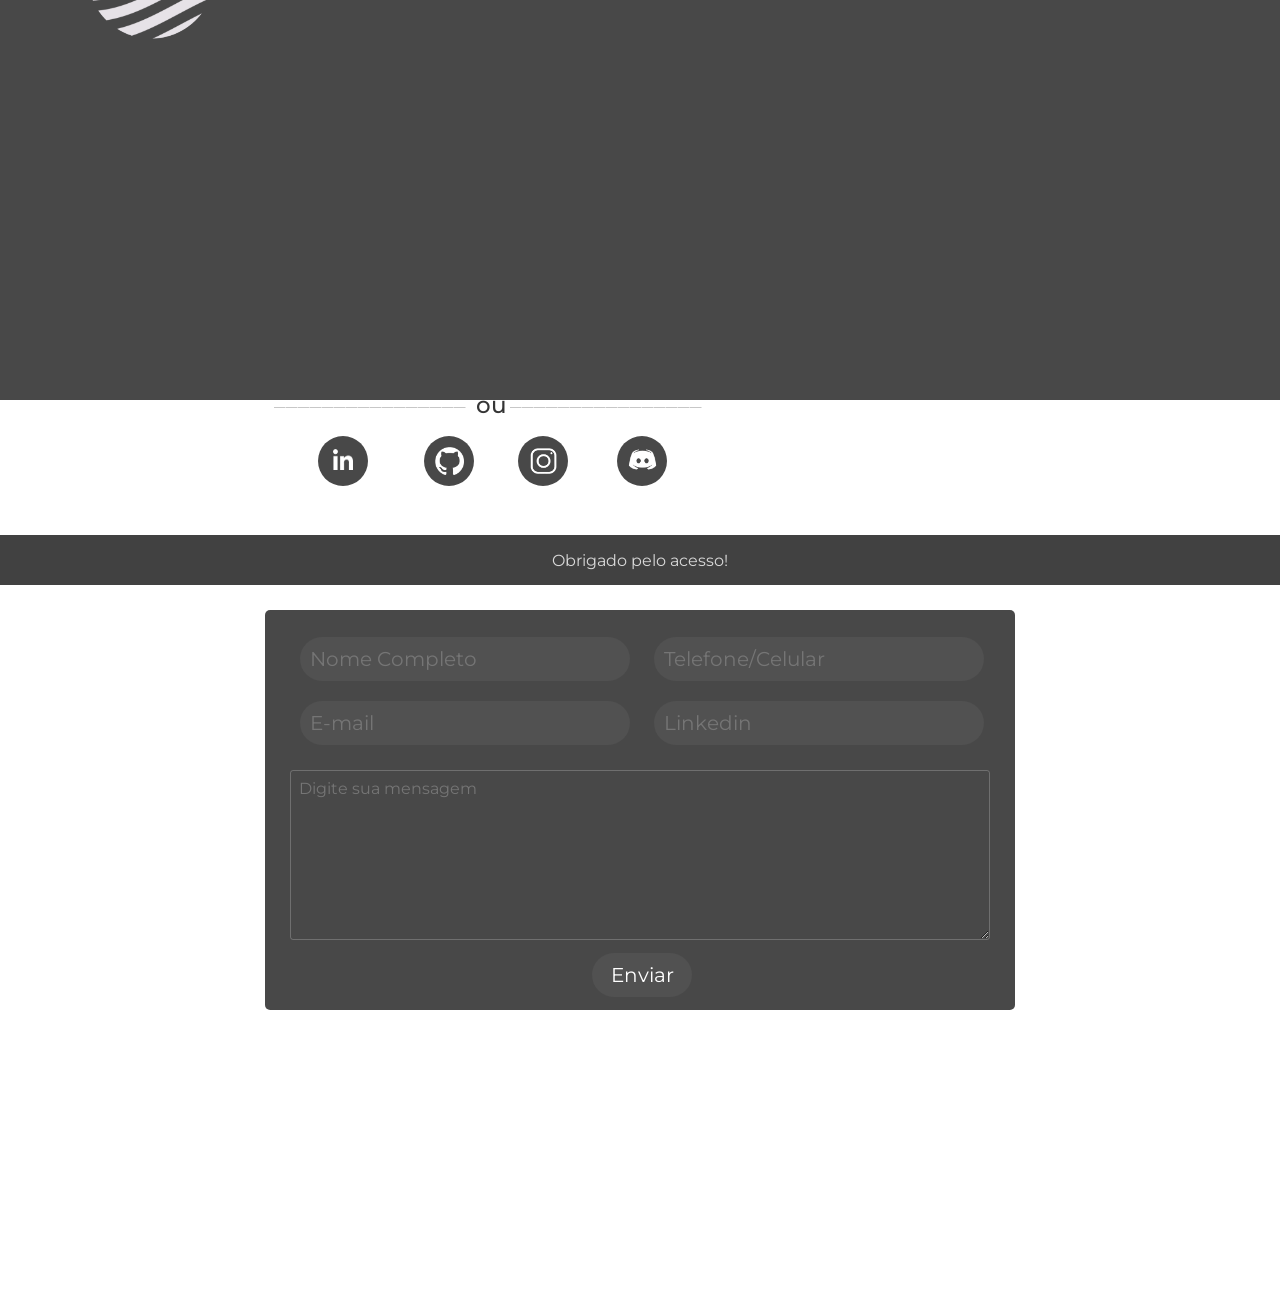
==== commit 37d0afc4: "Update index.html" ====
--- a/index.html
+++ b/index.html
@@ -244,7 +244,7 @@
                 </div>
                 <div class="skbox5">
                     <p>
-                        Aprendendo inglês desde menor e sempre melhorando e nunca ter feito nenhum curso. consigo dar conta de uma conversa não muito profunda, mas com estudo serei fluente um dia. Por enquanto, estou 1 ponto de ir pra B1 de acordo com a EFSET!
+                        Aprendendo inglês desde menor e sempre melhorando (sem nunca ter feito nenhum curso) consigo dar conta de uma conversa um pouco profunda, mas com estudos serei fluente um dia. Por enquanto, estou 1 ponto de ir pra B1 de acordo com a EFSET!
                     </p>
                 </div>
             </div>
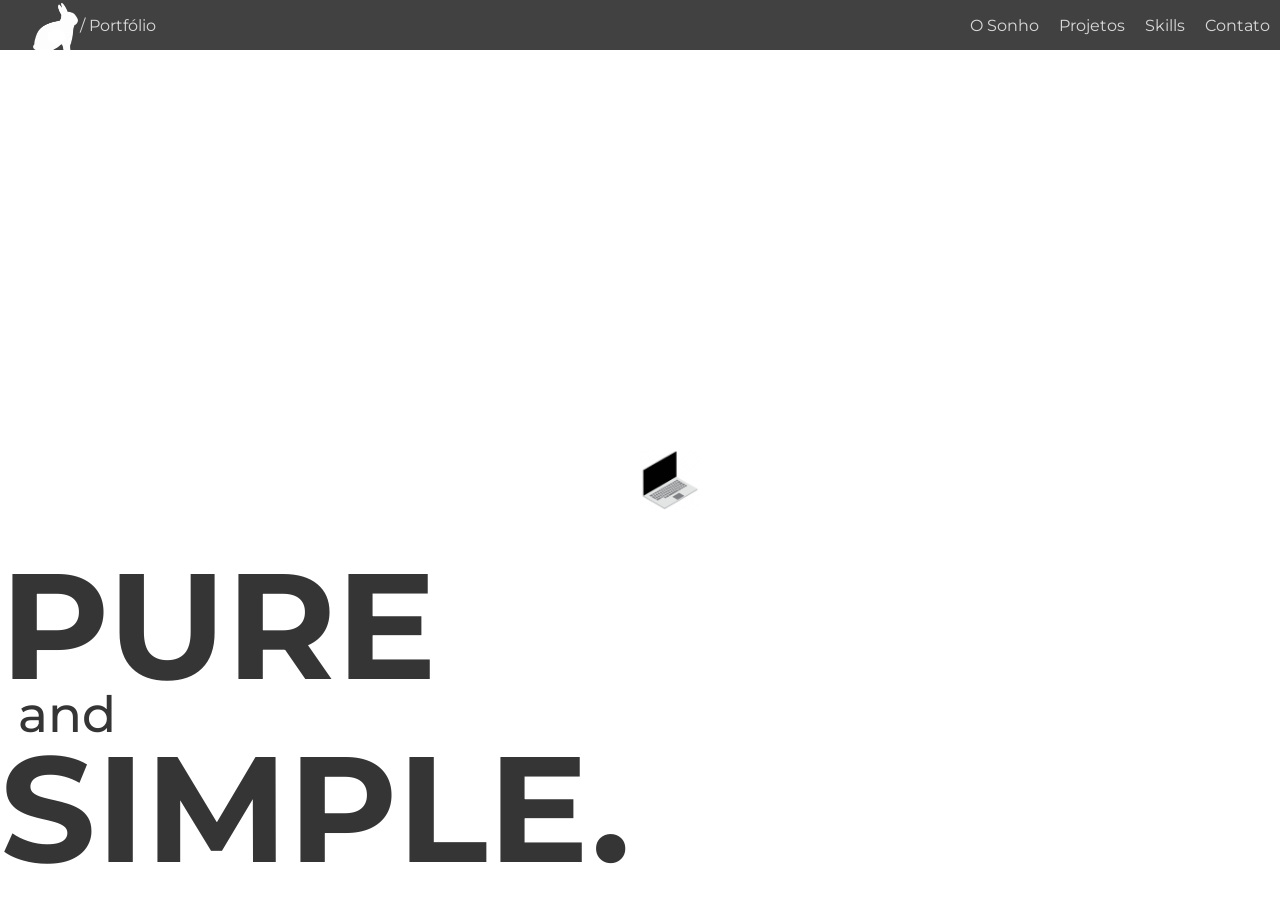
==== commit 5b47af0b: "Tela Inicial" ====
--- a/index.html
+++ b/index.html
@@ -5,7 +5,7 @@
     <meta charset="UTF-8">
     <meta http-equiv="X-UA-Compatible" content="IE=edge">
     <meta name="viewport" content="width=device-width, initial-scale=1.0">
-    <link rel="stylesheet" href="style.css">
+
     <link rel="preconnect" href="https://fonts.googleapis.com">
     <link rel="preconnect" href="https://fonts.gstatic.com" crossorigin>
     <link href="https://fonts.googleapis.com/css2?family=Montserrat:ital,wght@0,400;0,600;1,600&display=swap"
@@ -14,13 +14,10 @@
     <link rel="preconnect" href="https://fonts.gstatic.com" crossorigin>
     <link href="https://fonts.googleapis.com/css2?family=Roboto:wght@100&display=swap" rel="stylesheet">
 
-    <!--Weather-->
-
-    <link rel="preconnect" href="https://fonts.googleapis.com">
-    <link rel="preconnect" href="https://fonts.gstatic.com" crossorigin>
-    <link href="https://fonts.googleapis.com/css2?family=Open+Sans:wght@300&display=swap" rel="stylesheet">
-
-    <link rel="shortcut icon" href="logo.png" type="image/x-icon">
+    <link rel="shortcut icon" href="imgs/logo.png" type="image/x-icon">
+
+    <link rel="stylesheet" href="style.css">
+
     <title>Gabriel Santos Dias</title>
 </head>
 
@@ -28,96 +25,56 @@
 
     <header>
         <div class="nav">
-        </div>
-        <nav>
-            <div class="logo">
-                <a href="#intro"><img src="logor1.png" alt=""></a>
-                <span class="logotxt">/ Portfólio</span>
-            </div>
-            <ul>
-                <a href="#sonho" style="text-decoration: none;">
-                    <li>O Sonho</li>
-                </a>
-                <a href="#projetos" style="text-decoration: none;">
-                    <li>Projetos</li>
-                </a>
-                <a href="#skills" style="text-decoration: none;">
-                    <li>Skills</li>
-                </a>
-                <a href="#contato" style="text-decoration: none;">
-                    <li>Contato</li>
-                </a>
-            </ul>
-        </nav>
-        </div>
+
+            <nav>
+                <div class="logo">
+                    <a href="#intro"><img src="imgs/logor1.png" alt=""></a>
+                    <span class="logotxt">/ Portfólio</span>
+                </div>
+                <ul>
+                    <a href="#sonho" style="text-decoration: none;">
+                        <li>O Sonho</li>
+                    </a>
+                    <a href="#projetos" style="text-decoration: none;">
+                        <li>Projetos</li>
+                    </a>
+                    <a href="#skills" style="text-decoration: none;">
+                        <li>Skills</li>
+                    </a>
+                    <a href="#contato" style="text-decoration: none;">
+                        <li>Contato</li>
+                    </a>
+                </ul>
+            </nav>
+
     </header>
-    <section id="intro">
-        <div class="pc">
-            <img src="pc.png" alt="" srcset="">
-        </div>
-        <div class="txt">
-            <h1>PURE <br> <span>and</span></h1>
-            <h1>SIMPLE.</h1>
-        </div>
-        <div class="resp">
-            <span><mark>Responsivo em breve! / Incompatível temporariamente com o Edge :(</mark></span>
-        </div>
-    </section>
-    <section class="s1" id="sonho">
-        <div class="box">
-        </div>
-        <div class="s1h1">
-            <h1>O Sonho</h1>
-        </div>
-        <div class="logos1">
-            <img src="logo3.png" alt="" srcset="">
-        </div>
-        <div>
-            <div>
-                <h2>Gabriel <br> Santos Dias</h2>
-            </div>
-            <div>
-                <h3 class="line typing-animation">/ Desenvolvedor Front - end</h3>
-            </div>
-        </div>
-        <div class="cv">
-            <a href="CV.pdf" download="CV.pdf">Currículo</a>
-        </div>
-        <div class="txt1">
-            <p>
-                * O coelho é o representante do meu grande sonho,
-                que sonho é esse? O sonho de abrir uma indústria dominante no mercado da tecnologia.
-            </p>
-        </div>
-        <div class="txts">
-            <p>
-                * A princípio, na divisão de computadores e celulares visando todo o público em geral, dando a maior
-                facilidade de uso para todas as idades. Enquanto estudo
-                para este propósito, vou començando do básico mesmo como: criação de sites
-                e softwares feito por JavaScript para uso de clientes.
-                <br>
-                <br>
-                Sei que é uma jornada longa, mas fico feliz de ter começado o quanto antes.
-                <br>
-                <br>
-            </p>
-        </div>
-        <div>
-            <i class="i">
-                '' Um grande sonhador que mora em Suzano - SP
-                com um grande anseio de se tornar um bom programador.
-                A principio, de front-end, onde eu mais gosto de atuar
-                podendo colocar minha criatividade e muito mais de mim
-                em um site. ''
-            </i>
-        </div>
-    </section>
+    <main>
+
+        <section class="telaInicial" id="intro">
+            <div class="pc">
+                <img src="imgs/pc.png" alt="" srcset="">
+            </div>
+            <div class="txt">
+                <h1>PURE <br> <span>and</span></h1>
+                <h1>SIMPLE.</h1>
+            </div>
+        </section>
+
+    </main>
+
+</body>
+<script src="script.js"></script>
+
+</html>
+
+<!--
+     
     <section class="s2" id="projetos">
         <div class="s2h1">
             <h1>Alguns Projetos</h1>
         </div>
 
-        <!--Spotify-->
+    
 
         <div class="spotify">
             <div>
@@ -147,7 +104,7 @@
             </div>
         </div>
 
-        <!--Weather-->
+       
 
         <div>
             <div class="caixa-maior">
@@ -176,7 +133,7 @@
             </div>
         </div>
 
-        <!--Insta-->
+      
 
         <div>
             <div class="logoinsta">
@@ -308,8 +265,4 @@
             </div>
         </div>
     </section>
-
-</body>
-<script src="script.js"></script>
-
-</html>
+-->
--- a/style.css
+++ b/style.css
@@ -5,8 +5,25 @@
     scroll-behavior: smooth;
 }
 
-body {
-    height: 100vh;
+main {
+    display: flex;
+    flex-direction: column;
+}
+
+section {
+    width: 100%;
+    min-height: 100vh;
+    display: flex;
+}
+
+/*tela inicial*/
+
+.telaInicial {
+    width: 100%;
+    min-height: 100vh;
+    display: flex;
+    justify-content: center;
+    align-items: center;
 }
 
 nav {
@@ -14,18 +31,23 @@
     width: 100%;
     height: 50px;
     position: fixed;
-    display: inline;
+    display: flex;
     z-index: 2;
+    justify-content: space-between;
+}
+
+nav ul {
+    display: flex;
+    gap: 20px;
+    margin-right: 10px;
 }
 
 nav ul li {
-    display: inline;
+    display: flex;
     position: relative;
     color: #d9d9d9;
     font-family: 'Montserrat', sans-serif;
-    margin: 20px;
     top: 16px;
-    left: 1160px;
     cursor: pointer;
 }
 
@@ -44,11 +66,11 @@
     cursor: pointer;
 }
 
-.resp span {
+.logotxt {
     position: absolute;
-    left: 33px;
-    bottom: 10px;
-    font-size: 17px;
+    color: #d9d9d9;
+    left: 80px;
+    top: 16px;
     font-family: 'Montserrat', sans-serif;
 }
 
@@ -77,42 +99,12 @@
     font-family: 'Montserrat', sans-serif;
 }
 
-.cv a {
+.txt {
+    display: flex;
     position: absolute;
-    font-family: 'Montserrat', sans-serif;
-    background-color: #d9d9d9;
-    border: 10px solid transparent;
-    border-radius: 20px;
-    right: 1219px;
-    cursor: pointer;
-    list-style-type: none;
-}
-
-.cv a {
-    text-decoration: none;
-    color: inherit;
-}
-
-.cv a:hover {
-    background-color: #929292;
-    transform: scale(1.1);
-    background-image: url(iconebaixar.png);
-    background-repeat: no-repeat;
-    background-position: 16px;
-    background-size: 50px;
-    transform: ease-in-out;
-    font-size: 0px;
-    transition: 0.5s;
-    width: 100px;
-    height: 35px;
-}
-
-.txt {
-    display: grid;
-    position: absolute;
-    top: 390px;
-    right: 30px;
-    justify-content: right;
+    flex-direction: column;
+    left: 0;
+    bottom: 0;
     font-family: 'Montserrat', sans-serif;
     font-size: 100px;
     color: rgba(0, 0, 0, 0.793);
@@ -125,910 +117,3 @@
     font-size: 50px;
     font-weight: 500;
 }
-
-.i {
-    position: absolute;
-    font-family: 'Montserrat', sans-serif;
-    top: 1290px;
-    left: 1150px;
-    right: 76px;
-    text-align: justify;
-    letter-spacing: -1px;
-}
-
-.logotxt {
-    position: absolute;
-    color: #d9d9d9;
-    left: 80px;
-    top: 16px;
-    font-family: 'Montserrat', sans-serif;
-}
-
-section {
-    width: 100%;
-    min-height: 100vh;
-    display: flex;
-    justify-content: center;
-    align-items: center;
-}
-
-.s1 h1 {
-    position: relative;
-    bottom: 355px;
-    color: #d9d9d9;
-    right: -17px;
-    font-size: 16px;
-    font-family: 'Montserrat', sans-serif;
-    z-index: 2;
-}
-
-.s1h1 {
-    right: 755px;
-    position: absolute;
-}
-
-.s1 h2 {
-    position: absolute;
-    display: flex;
-    bottom: -300px;
-    font-size: 90px;
-    font-weight: 500;
-    left: 50px;
-    font-family: 'Montserrat', sans-serif;
-    color: #d9d9d9;
-}
-
-.s1 h3 {
-    position: absolute;
-    bottom: -343px;
-    left: 60px;
-    font-size: 30px;
-    font-weight: 600;
-    font-family: 'Roboto', sans-serif;
-    color: #d9d9d9;
-    letter-spacing: 3px;
-}
-
-.s1 .logos1 img {
-    position: absolute;
-    top: 1181px;
-    left: 43px;
-    width: 150px;
-}
-
-.line {
-    border-right: 2px solid #d9d9d9;
-
-}
-
-@keyframes blinkCursor {
-    from {
-        border-right-color: #d9d9d9;
-    }
-
-    to {
-        border-right-color: transparent;
-    }
-}
-
-.typing-animation {
-    animation: blinkCursor 500ms infinite normal;
-}
-
-.txts {
-    font-size: 19px;
-    display: flex;
-    position: absolute;
-    font-weight: 500;
-    width: 370px;
-    right: 72px;
-    top: 908px;
-    text-align: justify;
-    margin-bottom: -90px;
-    font-family: 'Montserrat', sans-serif;
-}
-
-.logos1 img {
-    position: relative;
-    top: 150px;
-    right: 705px;
-    width: 250px;
-}
-
-.box {
-    border: 270px solid rgba(0, 0, 0, 0.733);
-    position: absolute;
-    top: 830px;
-    left: 43px;
-    border-bottom-width: 330px;
-}
-
-.txt1 p{
-    font-size: 19px;
-    position: absolute;
-    top: 1290px;
-    right: 1069px;
-    font-family: 'Montserrat', sans-serif;
-    width: 300px;
-    color: #d9d9d9;
-    text-align: justify;
-    letter-spacing: -1px;
-}
-
-.s2 {
-    background-image: url(bgsec2.png);
-    background-repeat: no-repeat;
-    background-position: center;
-    background-size: cover;
-    background-attachment: fixed;
-}
-
-.s2h1 h1 {
-    color: #d9d9d9;
-    bottom: -790px;
-    font-size: 16px;
-    font-family: 'Montserrat', sans-serif;
-    position: absolute;
-    left: 755px;
-    z-index: 2;
-}
-
-/*Weather*/
-
-.caixa-maior {
-    position: absolute;
-    top: 1700px;
-    right: 545px;
-    height: 362px;
-    background-color: #000000;
-    width: 110%;
-    max-width: 420px;
-    opacity: 0.8;
-    padding: 20px;
-    border-radius: 25px;
-    font-family: 'Open Sans', sans-serif;
-}
-
-input {
-    border: none;
-    outline: none;
-    position: relative;
-    right: -27px;
-    padding: 10px;
-    border-radius: 24px;
-    font-size: 20px;
-    background-color: #7c7c7c2b;
-    color: #ffffff;
-    width: 330px;
-}
-
-button {
-    border: none;
-    outline: none;
-    position: relative;
-    top: -53px;
-    right: 33px;
-    padding: 10px;
-    border-radius: 50px;
-    background-color: #7c7c7c2b;
-    float: right;
-    cursor: pointer;
-}
-
-button:hover {
-    background-color: #7c7c7c6b;
-}
-
-.caixa-media {
-    margin-top: 30px;
-}
-
-.caixa-menor {
-    display: flex;
-    margin-top: 30px;
-    align-items: center;
-}
-
-.lupa {
-    height: 20px;
-}
-
-h2 {
-    color: white;
-    font-size: 28px
-}
-
-.temp {
-    color: #ffffff;
-    margin-top: 30px;
-}
-
-.descricao {
-    color: #ffffff;
-    margin-left: 20px;
-    text-transform: capitalize;
-}
-
-.umidade {
-    color: #ffffff;
-    margin-top: 30px;
-}
-
-.footer {
-    color: white;
-    display: flex;
-    position: relative;
-    top: 70px;
-    left: 145px;
-    font-weight: 500;
-    font-size: 20px;
-}
-
-.btnweat span {
-    border: none;
-    outline: none;
-    position: absolute;
-    top: 2150px;
-    left: 755px;
-    padding: 10px;
-    cursor: pointer;
-    border-radius: 24px;
-    font-size: 16px;
-    background-color: rgba(0, 0, 0, 0.62);
-    color: #ffffff;
-    width: 110px;
-    font-family: 'Montserrat', sans-serif;
-}
-
-.btnweat span:hover {
-    background-color: #d9d9d960;
-    transition: calc(0.3s);
-}
-
-/*Spotify*/
-
-.spotify h3 {
-    color: #d9d9d9;
-    position: absolute;
-    left: 227px;
-    top: 1810px;
-    font-size: 26px;
-    z-index: 1;
-    font-family: 'Montserrat', sans-serif;
-}
-
-.logospot img {
-    z-index: 1;
-    width: 60px;
-    position: absolute;
-    left: 245px;
-    top: 1730px;
-}
-
-.btnspot span {
-    border: none;
-    outline: none;
-    position: absolute;
-    top: 2150px;
-    left: 219px;
-    padding: 10px;
-    cursor: pointer;
-    border-radius: 24px;
-    font-size: 16px;
-    background-color: rgba(0, 0, 0, 0.62);
-    color: #ffffff;
-    width: 110px;
-    font-family: 'Montserrat', sans-serif;
-}
-
-.btnspot span:hover {
-    background-color: #d9d9d960;
-    transition: calc(0.3s);
-}
-
-.boxspot {
-    position: absolute;
-    top: 1700px;
-    height: 362px;
-    left: 63px;
-    background-color: #000000;
-    width: 110%;
-    max-width: 420px;
-    opacity: 0.8;
-    padding: 20px;
-    border-radius: 25px;
-}
-
-.txtspot {
-    box-sizing: border-box;
-    position: absolute;
-    z-index: 1;
-    color: #d9d9d9;
-    left: 95px;
-    right: 1131px;
-    top: 1880px;
-    font-family: 'Montserrat', sans-serif;
-    font-size: 19px;
-    text-align: justify;
-}
-
-/*Insta*/
-
-.btninsta span {
-    border: none;
-    outline: none;
-    position: absolute;
-    top: 2150px;
-    left: 1319px;
-    padding: 10px;
-    cursor: pointer;
-    border-radius: 24px;
-    font-size: 16px;
-    background-color: rgba(0, 0, 0, 0.739);
-    color: #ffffff;
-    width: 110px;
-    font-family: 'Montserrat', sans-serif;
-}
-
-.btninsta span:hover {
-    background-color: #d9d9d960;
-    transition: calc(0.3s);
-}
-
-.boxinsta {
-    position: absolute;
-    top: 1700px;
-    height: 362px;
-    right: 15px;
-    background-color: #000000;
-    width: 110%;
-    max-width: 420px;
-    opacity: 0.8;
-    padding: 20px;
-    border-radius: 25px;
-}
-
-.logoinsta img {
-    z-index: 1;
-    width: 60px;
-    position: absolute;
-    right: 190px;
-    top: 1730px;
-}
-
-.txtinsta {
-    box-sizing: border-box;
-    position: absolute;
-    z-index: 1;
-    color: #d9d9d9;
-    right: 48px;
-    left: 1179px;
-    top: 1880px;
-    font-family: 'Montserrat', sans-serif;
-    font-size: 19px;
-    text-align: justify;
-}
-
-.instagram {
-    color: #d9d9d9;
-    position: absolute;
-    right: 141px;
-    top: 1810px;
-    font-size: 26px;
-    z-index: 1;
-    font-family: 'Montserrat', sans-serif;
-}
-
-.s3 {
-    background-color: #000000b7;
-    font-family: 'Montserrat', sans-serif;
-    color: white;
-}
-
-.s3h1 h1 {
-    position: relative;
-    color: #d9d9d9;
-    font-size: 16px;
-    font-family: 'Montserrat', sans-serif;
-    z-index: 2;
-    right: 755px;
-    top: 2287px;
-    position: absolute;
-}
-
-.s3 h2 {
-    position: absolute;
-    top: 2365px;
-    right: 598px;
-    font-weight: 100;
-}
-
-.images img {
-    position: relative;
-    top: -126px;
-    margin: 86px;
-    width: 130px;
-    border: 1px solid transparent;
-    border-radius: 70px;
-}
-
-#img1 {
-    transform: translateY(0px);
-    animation: floatimg1 5s ease-in-out infinite;
-}
-
-#img2 {
-    transform: translateY(0px);
-    animation: floatimg2 5s ease-in-out infinite;
-}
-
-#img3 {
-    transform: translateY(0px);
-    animation: floatimg3 5s ease-in-out infinite;
-}
-
-#img4 {
-    transform: translateY(0px);
-    animation: floatimg4 5s ease-in-out infinite;
-}
-
-#img5 {
-    transform: translateY(0px);
-    animation: floatimg5 5s ease-in-out infinite;
-}
-
-@keyframes floatimg1 {
-    0% {
-        transform: translateY(0px);
-    }
-
-    50% {
-        transform: translateY(-30px);
-    }
-
-    100% {
-        transform: translateY(0px);
-    }
-}
-
-@keyframes floatimg2 {
-    0% {
-        transform: translateY(0px);
-    }
-
-    50% {
-        transform: translateY(30px);
-    }
-
-    100% {
-        transform: translateY(0px);
-    }
-}
-
-@keyframes floatimg3 {
-    0% {
-        transform: translateY(0px);
-    }
-
-    50% {
-        transform: translateY(-30px);
-    }
-
-    100% {
-        transform: translateY(0px);
-    }
-}
-
-@keyframes floatimg4 {
-    0% {
-        transform: translateY(0px);
-    }
-
-    50% {
-        transform: translateY(30px);
-    }
-
-    100% {
-        transform: translateY(0px);
-    }
-}
-
-@keyframes floatimg5 {
-    0% {
-        transform: translateY(0px);
-    }
-
-    50% {
-        transform: translateY(-30px);
-    }
-
-    100% {
-        transform: translateY(0px);
-    }
-}
-
-
-
-.skbox1 {
-    position: absolute;
-    background-color: #d9d9d9;
-    top: 2622px;
-    left: 46px;
-    width: 250px;
-    height: 324px;
-    border: 1px solid transparent;
-    border-radius: 23px;
-}
-
-.skbox2 {
-    position: absolute;
-    background-color: #d9d9d9;
-    top: 2622px;
-    width: 250px;
-    right: 975px;
-    height: 161px;
-    border: 1px solid transparent;
-    border-radius: 23px;
-}
-
-
-.skbox3 {
-    position: absolute;
-    background-color: #d9d9d9;
-    top: 2622px;
-    width: 250px;
-    right: 659px;
-    height: 215px;
-    border: 1px solid transparent;
-    border-radius: 23px;
-}
-
-
-.skbox4 {
-    position: absolute;
-    background-color: #d9d9d9;
-    top: 2622px;
-    width: 250px;
-    right: 359px;
-    height: 190px;
-    border: 1px solid transparent;
-    border-radius: 23px;
-}
-
-
-.skbox5 {
-    position: absolute;
-    background-color: #d9d9d9;
-    top: 2622px;
-    right: 53px;
-    width: 250px;
-    height: 190px;
-    border: 1px solid transparent;
-    border-radius: 23px;
-}
-
-.allbox p {
-    position: absolute;
-    color: #000000d4;
-    font-weight: 600;
-    font-family: 'Montserrat', sans-serif;
-}
-
-.skbox1 p {
-    right: 11px;
-    left: 8px;
-    top: 11px;
-    text-align: justify;
-    letter-spacing: -1px;
-}
-
-.skbox2 p {
-    right: 11px;
-    left: 8px;
-    top: 11px;
-    text-align: justify;
-    letter-spacing: -1px;
-}
-
-.skbox3 p {
-    right: 11px;
-    left: 8px;
-    top: 11px;
-    text-align: justify;
-    letter-spacing: -1px;
-}
-
-.skbox4 p {
-    right: 11px;
-    left: 8px;
-    top: 11px;
-    text-align: justify;
-    letter-spacing: -1px;
-}
-
-.skbox5 p {
-    right: 11px;
-    left: 8px;
-    top: 7px;
-    text-align: justify;
-    letter-spacing: -1px;
-}
-
-
-
-/*.skbox p {
-    color: #000000b7;
-    position: absolute;
-    right: 97px;
-    font-size: 23px;
-}
-*/
-
-
-
-
-
-
-
-
-
-
-
-
-
-
-
-
-
-
-
-
-
-
-
-
-
-
-
-
-
-
-
-
-
-
-
-
-/*Form*/
-
-.s4 {
-    font-family: 'Montserrat', sans-serif;
-    color: rgba(0, 0, 0, 0.793);
-}
-
-.s4h1 h1 {
-    position: relative;
-    top: 3044px;
-    color: #d9d9d9;
-    font-size: 16px;
-    font-family: 'Montserrat', sans-serif;
-    z-index: 2;
-    right: 755px;
-    position: absolute;
-}
-
-.s4conta h1 {
-    position: relative;
-    top: 3112px;
-    color: rgba(0, 0, 0, 0.793);
-    font-weight: 500;
-    font-size: 23px;
-    font-family: 'Montserrat', sans-serif;
-    right: 585px;
-    position: absolute;
-}
-
-.s4ou h2 {
-    position: relative;
-    top: 3591px;
-    color: rgba(0, 0, 0, 0.793);
-    font-weight: 500;
-    font-size: 23px;
-    font-family: 'Montserrat', sans-serif;
-    right: 773px;
-    position: absolute;
-}
-
-.s4oub p {
-    position: relative;
-    top: 3585px;
-    color: rgba(0, 0, 0, 0.507);
-    font-weight: 100;
-    font-size: 23px;
-    font-family: 'Montserrat', sans-serif;
-    right: 578px;
-    position: absolute;
-
-}
-
-.s4oubr p {
-    position: relative;
-    top: 3585px;
-    color: rgba(0, 0, 0, 0.507);
-    font-weight: 100;
-    font-size: 23px;
-    font-family: 'Montserrat', sans-serif;
-    right: 814px;
-    position: absolute;
-
-}
-
-
-.wrapper {
-    height: 100%;
-    display: flex;
-    justify-content: center;
-    align-items: center;
-    position: relative;
-    bottom: 40px;
-}
-
-form {
-    background-color: rgba(0, 0, 0, 0.717);
-    width: 750px;
-    height: 400px;
-    border: 1px solid transparent;
-    border-radius: 5px;
-    padding: 16px;
-}
-
-input {
-    position: relative;
-    right: -08px;
-    font-family: 'Montserrat', sans-serif;
-    margin: 10px;
-}
-
-input:hover {
-    background-color: rgba(172, 172, 172, 0.39);
-    transition: 0.5s;
-}
-
-
-input .wrapper,
-textarea {
-    position: absolute;
-    top: 160px;
-    left: 25px;
-    width: 700px;
-    height: 170px;
-    min-width: 300px;
-    outline: none;
-    border-bottom: 1px solid rgb(172, 172, 172);
-    border: 1px solid rgba(172, 172, 172, 0.39);
-    border-radius: 3px;
-    padding: 8px;
-    font-family: 'Montserrat', sans-serif;
-    background-color: transparent;
-    color: #d9d9d9;
-    font-size: 16px;
-}
-
-
-.enviar {
-    position: absolute;
-    width: 100px;
-    top: 333px;
-    right: 313px;
-    cursor: pointer;
-}
-
-.enviar:hover {
-    background-color: #1f1f1f7d;
-    transition: 0.5s;
-    width: 100px;
-    height: 40px;
-    background-image: url(Send.png);
-    background-repeat: no-repeat;
-    background-position: 28px;
-    background-size: 50px;
-    font-size: 0px;
-}
-
-.btns1 button {
-    background-color: rgba(0, 0, 0, 0.717);
-    border: 1px solid transparent;
-    height: 50px;
-    width: 50px;
-    position: absolute;
-    top: 3636px;
-    right: 912px;
-}
-
-.btns1 img {
-    width: 20px;
-}
-
-.btns1 button:hover {
-    background-color: #1f1f1f7d;
-    transform: scale(1.1);
-    transition: 0.4s;
-}
-
-.btns2 button {
-    background-color: rgba(0, 0, 0, 0.717);
-    border: 1px solid transparent;
-    height: 50px;
-    width: 50px;
-    position: absolute;
-    top: 3636px;
-    right: 806px;
-}
-
-.btns2 img {
-    width: 29px;
-}
-
-.btns2 button:hover {
-    background-color: #1f1f1f7d;
-    transform: scale(1.1);
-    transition: 0.4s;
-}
-
-.btns3 button {
-    background-color: rgba(0, 0, 0, 0.717);
-    border: 1px solid transparent;
-    height: 50px;
-    width: 50px;
-    position: absolute;
-    top: 3636px;
-    right: 712px;
-}
-
-.btns3 img {
-    width: 27px;
-}
-
-.btns3 button:hover {
-    background-color: #1f1f1f7d;
-    transform: scale(1.1);
-    transition: 0.4s;
-}
-
-.btns4 button {
-    background-color: rgba(0, 0, 0, 0.717);
-    border: 1px solid transparent;
-    height: 50px;
-    width: 50px;
-    position: absolute;
-    top: 3636px;
-    right: 613px;
-}
-
-.btns4 img {
-    width: 29px;
-}
-
-.btns4 button:hover {
-    background-color: #1f1f1f7d;
-    transform: scale(1.1);
-    transition: 0.4s;
-}
-
-footer {
-    position: absolute;
-    right: 0px;
-    top: 3735px;
-    background-color: rgba(0, 0, 0, 0.744);
-    width: 100%;
-    height: 50px;
-}
-
-.foot h3 {
-    position: relative;
-    top: -3px;
-    color: #d9d9d9;
-    text-align: center;
-    font-size: 16px;
-    font-weight: 400;
-}
